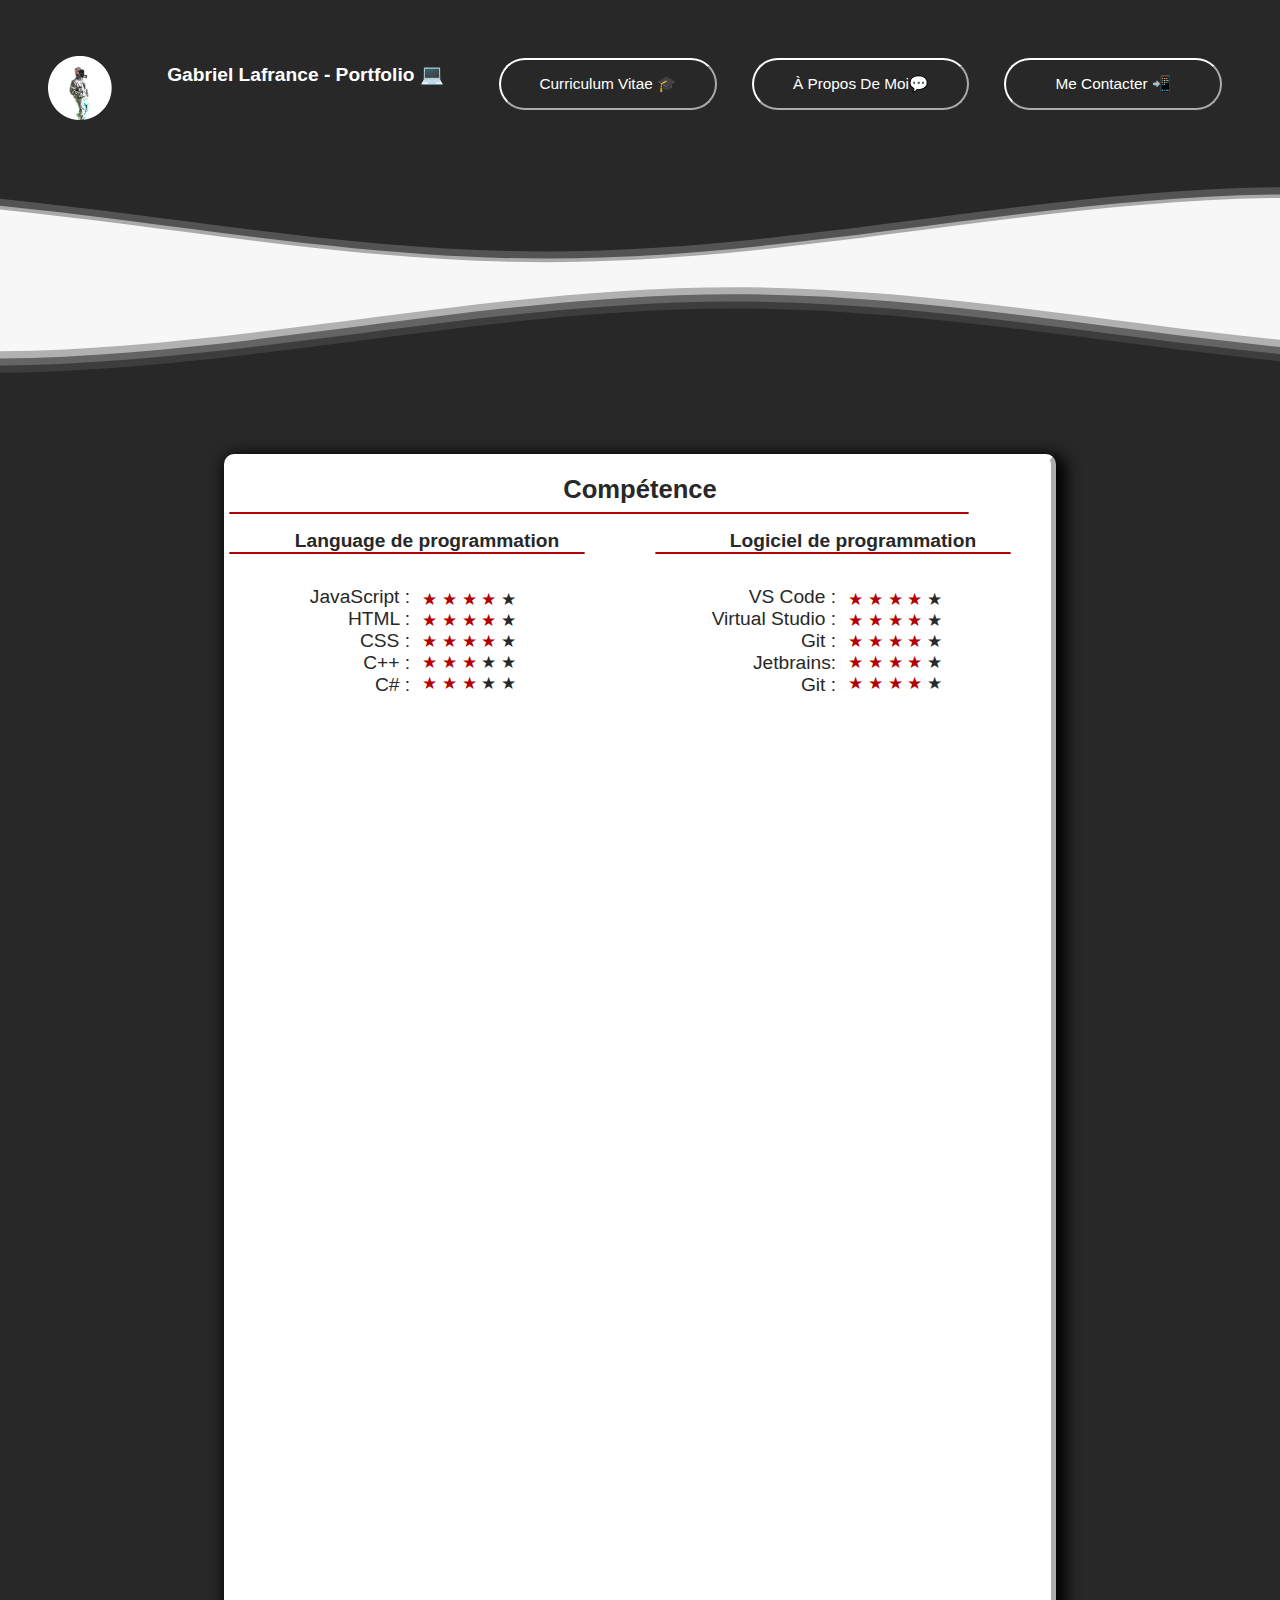
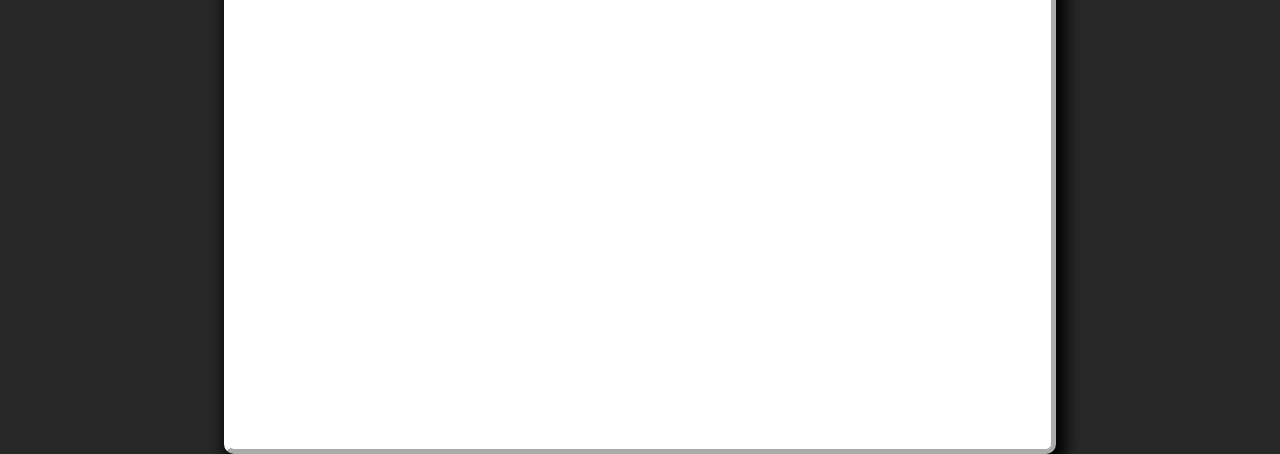
==== index.html @ fe6a8d96 "v0.2" ====
<!DOCTYPE html>
<html lang="en" >
<head>
  <meta charset="UTF-8">
  <link rel="icon" href="/styles/imgsmall.png" type="image/icon type">
  <title>Gabriel Lafrance - Portfolio</title>
  <link rel='stylesheet' href='https://cdnjs.cloudflare.com/ajax/libs/font-awesome/5.13.0/css/all.min.css'><link rel="stylesheet" href="./styles/styles.css ">

</head>
<body>
  <header>
    <nav>
      <ul class="menu">
        <li class="logo"><img class="img-moi" src="/styles/imgsmall.png"></li>
        <li class="titre"><!-- En perpétuel développement--><a>Gabriel Lafrance - Portfolio &#128187;</a></li>
        <li class="item"><a href="#">Curriculum Vitae &#127891;</a></li>
        <li class="item"><a href="#">À Propos De Moi&#128172;</a></li>
        <li class="item"><a href="#">Me Contacter &#128242;</a>
        </li>
        <li class="toggle"><a href="#"><i class="fas fa-bars"></i></a></li>
      </ul>
    </nav>
    <div class="splitter">
      <svg class="waves" viewBox="0 24 150 28" preserveAspectRatio="none" shape-rendering="auto">
        <defs><path id="gentle-wave" d="M-160 44c30 0 58-18 88-18s 58 18 88 18 58-18 88-18 58 18 88 18 v44h-352z" /></defs>
        <g class="parallax">
        <use xlink:href="#gentle-wave" x="48" y="0" fill="rgba(255,255,255,0.2)" />
        <use xlink:href="#gentle-wave" x="48" y="2" fill="rgba(255,255,255,0.5)" />
        <use xlink:href="#gentle-wave" x="48" y="3" fill="rgba(255,255,255,0.9)" />
        <use xlink:href="#gentle-wave" x="48" y="6" fill="rgba(255,255,255,0.1)" />
        </g>
      </svg>
      <svg class="waves2" viewBox="0 24 150 28" preserveAspectRatio="none" shape-rendering="auto">
        <defs><path id="gentle-wave" d="M-160 44c30 0 58-18 88-18s 58 18 88 18 58-18 88-18 58 18 88 18 v44h-352z" /></defs>
        <g class="parallax">
        <use xlink:href="#gentle-wave" x="48" y="6" fill="rgba(255,255,255,0.9)" />
        <use xlink:href="#gentle-wave" x="48" y="4" fill="rgba(255,255,255,0.5)" />
        <use xlink:href="#gentle-wave" x="48" y="2" fill="rgba(255,255,255,0.2)" />
        <use xlink:href="#gentle-wave" x="48" y="0" fill="rgba(255,255,255,0.1)" />
      </svg>
    </div>
  </header>
  <main>
    <div class="container-cv">
      <h1>Compétence</h1>
      <div class="splitter splitTitre"></div>
      <div class="grid-2x1">
        <div>
          <h2>Language de programmation</h2>
          <div class="splitter splitSousTitre"></div>
        </div>
        <div>
          <h2>Logiciel de programmation</h2>
          <div class="splitter splitSousTitre"></div>
        </div>
      </div>
        <div class="grid-2x1">
              <div class="grid-2x1">
                <div class="flex-col droite">
                  <span>JavaScript :</span>
                  <span>HTML :</span>
                  <span>CSS :</span>  
                  <span>C++ :</span>
                  <span>C# :</span>
                </div>
              <div class="flex-col gauche">
                <div>
                  <span class="etoile-full">&starf;</span>
                  <span class="etoile-full">&starf;</span>
                  <span class="etoile-full">&starf;</span>
                  <span class="etoile-full">&starf;</span>
                  <span>&starf;</span>
                </div> 
                <div>
                  <span class="etoile-full">&starf;</span>
                  <span class="etoile-full">&starf;</span>
                  <span class="etoile-full">&starf;</span>
                  <span class="etoile-full">&starf;</span>
                  <span>&starf;</span>
                </div> 
                <div>
                  <span class="etoile-full">&starf;</span>
                  <span class="etoile-full">&starf;</span>
                  <span class="etoile-full">&starf;</span>
                  <span class="etoile-full">&starf;</span>
                  <span>&starf;</span>
                </div> 
                <div>
                  <span class="etoile-full">&starf;</span>
                  <span class="etoile-full">&starf;</span>
                  <span class="etoile-full">&starf;</span>
                  <span>&starf;</span>
                  <span>&starf;</span>
                </div> 
                <div>
                  <span class="etoile-full">&starf;</span>
                  <span class="etoile-full">&starf;</span>
                  <span class="etoile-full">&starf;</span>
                  <span>&starf;</span>
                  <span>&starf;</span>
                </div> 
              </div> 
          </div>
          <div class="grid-2x1">
            <div class="flex-col droite">
              <span>VS Code :</span>
              <span>Virtual Studio :</span>
              <span>Git  :</span>
              <span> Jetbrains:</span>
              <span>Git :</span>
            </div>
          <div class="flex-col gauche">
            <div>
              <span class="etoile-full">&starf;</span>
              <span class="etoile-full">&starf;</span>
              <span class="etoile-full">&starf;</span>
              <span class="etoile-full">&starf;</span>
              <span>&starf;</span>
            </div> 
            <div>
              <span class="etoile-full">&starf;</span>
              <span class="etoile-full">&starf;</span>
              <span class="etoile-full">&starf;</span>
              <span class="etoile-full">&starf;</span>
              <span>&starf;</span>
            </div> 
            <div>
              <span class="etoile-full">&starf;</span>
              <span class="etoile-full">&starf;</span>
              <span class="etoile-full">&starf;</span>
              <span class="etoile-full">&starf;</span>
              <span>&starf;</span>
            </div> 
            <div>
              <span class="etoile-full">&starf;</span>
              <span class="etoile-full">&starf;</span>
              <span class="etoile-full">&starf;</span>
              <span class="etoile-full">&starf;</span>
              <span>&starf;</span>
            </div> 
            <div>
              <span class="etoile-full">&starf;</span>
              <span class="etoile-full">&starf;</span>
              <span class="etoile-full">&starf;</span>
              <span class="etoile-full">&starf;</span>
              <span>&starf;</span>
            </div> 
          </div>
        </div>
      </div>
    </div>
  </main>
  <script  src="./script.js"></script>

</body>
</html>
---- styles/styles.css ----
@charset "UTF-8";
* {
  box-sizing: border-box;
  padding: 0;
  margin: 0;
}

body {
  font-family: sans-serif;
  font-size: 16px;
  background-color: RGB(40, 40, 40);
  height: 100rem;
}

.flex-row {
  display: flex;
  flex-direction: row;
  flex-wrap: wrap;
  justify-content: space-around;
  align-items: center;
  align-content: center;
}

.flex-col {
  display: flex;
  flex-direction: column;
  flex-wrap: wrap;
  justify-content: space-around;
  align-items: center;
  align-content: center;
}

.grid-2x1 {
  display: grid;
  grid-template-columns: repeat(2, 1fr);
  grid-template-rows: 1fr;
  grid-column-gap: 30px;
  grid-row-gap: 0px;
  justify-content: center;
}

.grid-3x3 {
  display: grid;
  grid-template-columns: repeat(3, 1fr);
  grid-template-rows: repeat(3, 1fr);
  grid-column-gap: 12px;
  grid-row-gap: 12px;
}

nav {
  background: RGB(40, 40, 40);
  padding: 3rem;
}

a {
  display: block;
  color: white;
  text-decoration: none;
}

.menu {
  list-style-type: none;
}

.titre {
  font-weight: bold;
  margin-right: 128px auto;
  cursor: progress;
}

.logo {
  font-size: 20px;
  padding: 7.5px 10px 7.5px 0;
}

.img-moi {
  width: 64px;
  height: 64px;
}

.item {
  padding: 10px;
}

.item.button {
  padding: 9px 5px;
}

.item:not(.button) a:hover, .item a:hover::after {
  color: #ffffff;
  background-color: RGB(135, 0, 0);
}

.item:not(.button) a, .item a::after {
  width: 400px;
  border: 2px outset rgb(255, 255, 255);
  border-radius: 50px 50px 50px 50px;
  -moz-border-radius: 50px 50px 50px 50px;
  -webkit-border-radius: 50px 50px 50px 50px;
}

/* Menu Petit Écran */
.menu {
  display: flex;
  flex-wrap: wrap;
  flex-direction: column;
  justify-content: space-between;
  align-items: center;
}

.menu .li {
  width: 30rem;
}

.menu li a {
  display: block;
  padding: 15px 30px;
  transition: all 0.5s 0s ease-in-out;
}

.toggle {
  order: 1;
  font-size: 20px;
}

.item.button {
  order: 2;
}

.item {
  order: 3;
  text-align: center;
  display: none;
}

.active .item {
  display: block;
}

/* Menu Écran Standard */
@media all and (min-width: 1160px) {
  .menu {
    align-items: flex-start;
    flex-wrap: nowrap;
    background: none;
    flex-direction: row;
  }
  .item:not(.button) a, .item a::after {
    font-size: 1.2vw;
    width: 17vw;
  }
  .logo {
    order: 0;
  }
  .item {
    order: 1;
    position: relative;
    display: block;
    width: auto;
  }
  .button {
    order: 2;
  }
  .toggle {
    display: none;
  }
  .titre {
    font-size: 1.5vw;
  }
}
.splitter {
  background-color: RGB(40, 40, 40);
}

.waves {
  position: relative;
  width: 100%;
  height: 60px;
  margin-bottom: -7px;
  min-height: 100px;
  max-height: 150px;
}

.waves2 {
  transform: rotate(180deg);
  position: relative;
  top: 3px;
  height: 60px;
  min-height: 60px;
  width: 100%;
  margin-bottom: -7px;
  min-height: 100px;
  max-height: 150px;
}

/* Animation */
.parallax > use:nth-child(1) {
  animation: move-forever 25s cubic-bezier(0.55, 0.5, 0.45, 0.5) infinite;
  animation-delay: -2s;
  animation-duration: 10s;
}

.parallax > use:nth-child(2) {
  animation: move-forever 25s cubic-bezier(0.55, 0.5, 0.45, 0.5) infinite;
  animation-delay: -3s;
  animation-duration: 15s;
}

.parallax > use:nth-child(3) {
  animation: move-forever 25s cubic-bezier(0.55, 0.5, 0.45, 0.5) infinite;
  animation-delay: -4s;
  animation-duration: 20s;
}

.parallax > use:nth-child(4) {
  animation: move-forever 25s cubic-bezier(0.55, 0.5, 0.45, 0.5) infinite;
  animation-delay: -5s;
  animation-duration: 25s;
}
@keyframes move-forever {
  0% {
    transform: translate3d(-90px, 0, 0);
  }
  100% {
    transform: translate3d(85px, 0, 0);
  }
}
@media (max-width: 1160px) {
  .waves {
    height: 40px;
    min-height: 40px;
  }
  .waves2 {
    height: 40px;
    min-height: 40px;
  }
}
.container-cv {
  justify-content: center;
  display: block;
  margin: 0 auto;
  margin-top: 5rem;
  width: 65%;
  height: 100rem;
  color: RGB(40, 40, 40);
  background-color: white;
  border: 5px outset #FFFFFF;
  border-radius: 10px;
  -webkit-border-radius: 10px;
  -moz-border-radius: 10px;
  box-shadow: 5px 5px 15px 5px #000000;
}

.container-cv h1 {
  padding-top: 1rem;
  padding-bottom: 0.5rem;
  font-size: 2vw;
  text-align: center;
}

.container-cv h2 {
  font-size: 1.5vw;
}

.container-cv .grid-2x1 {
  text-align: center;
  align-items: center;
}

.container-cv .splitter {
  width: 90%;
  background-color: RGB(180, 0, 0);
  border: 0.5px solid RGB(180, 0, 0);
  border-radius: 50px 50px 50px 50px;
  -webkit-border-radius: 10px 10px 10px 10px;
  -moz-border-radius: 10px 10px 10px 10px;
}

.splitTitre {
  margin-bottom: 1rem;
}

.splitSousTitre {
  margin-bottom: 2rem;
}

.container-cv .droite span {
  text-align: right;
  width: 14vw;
  font-size: 1.5vw;
}

.container-cv .gauche {
  margin-left: -20px;
  align-content: start;
}

.container-cv .gauche div {
  text-align: left;
  font-size: 1.35vw;
}

.container-cv span img {
  width: 64px;
  height: 64px;
}

.container-cv .etoile-full {
  color: RGB(180, 0, 0);
}/*# sourceMappingURL=styles.css.map */
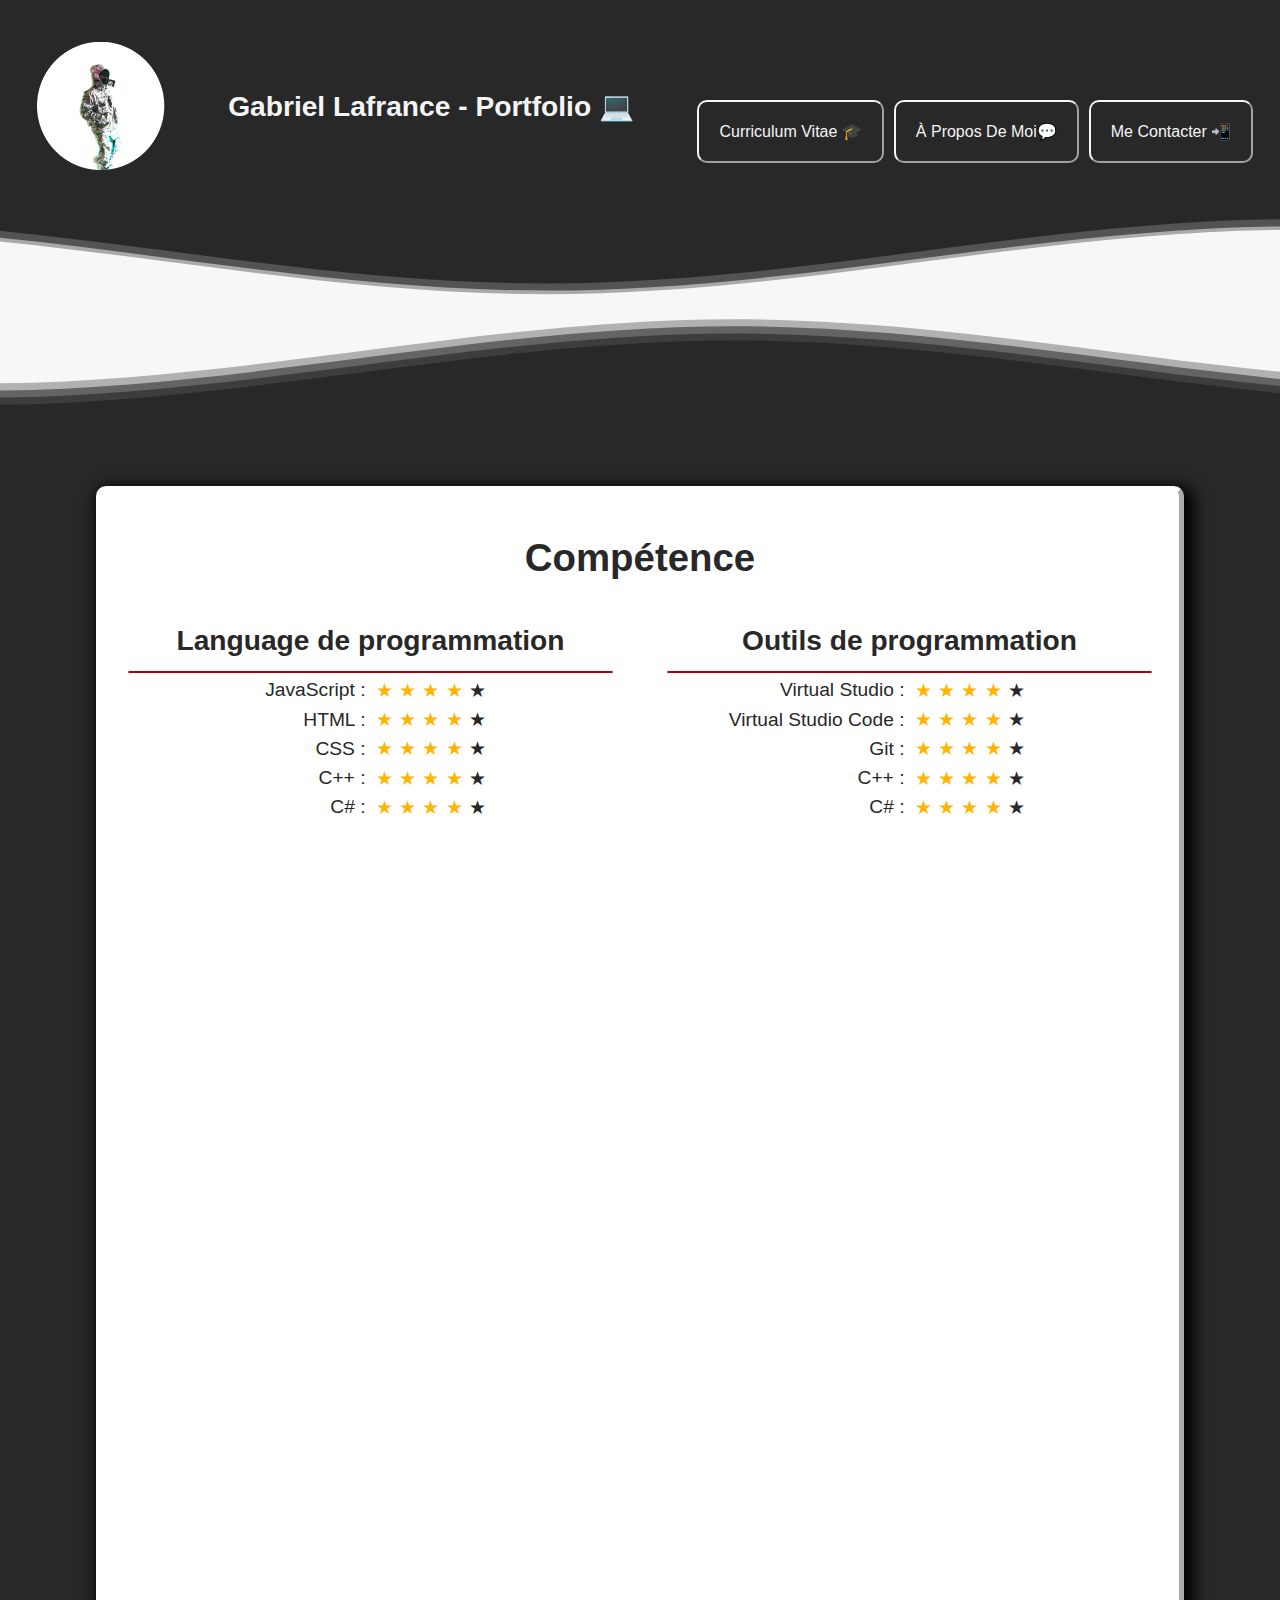
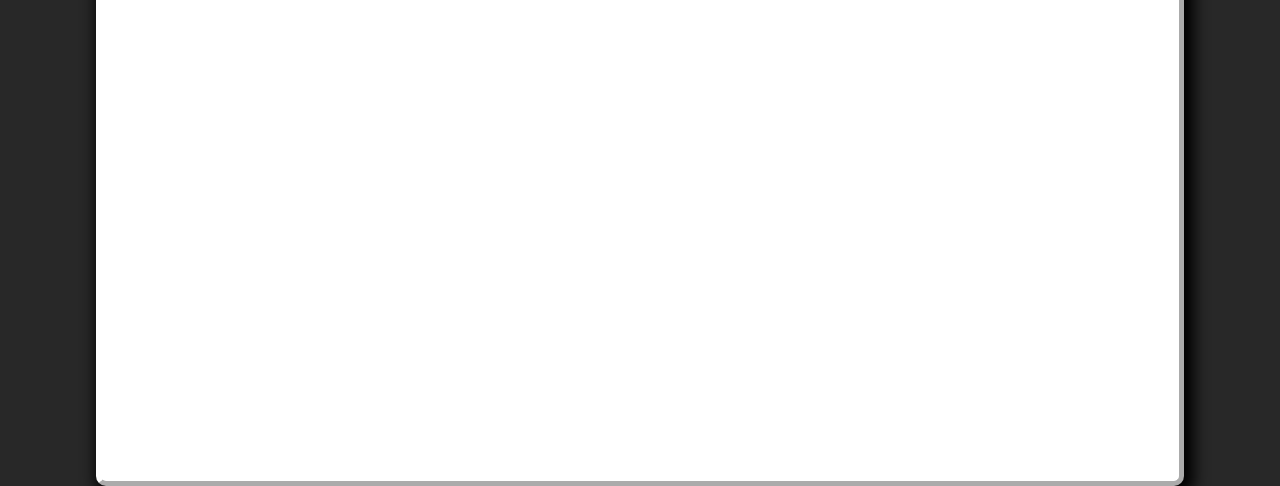
==== commit 7565b756: "v0.3" ====
--- a/index.html
+++ b/index.html
@@ -8,145 +8,160 @@
 
 </head>
 <body>
-  <header>
-    <nav>
-      <ul class="menu">
-        <li class="logo"><img class="img-moi" src="/styles/imgsmall.png"></li>
-        <li class="titre"><!-- En perpétuel développement--><a>Gabriel Lafrance - Portfolio &#128187;</a></li>
-        <li class="item"><a href="#">Curriculum Vitae &#127891;</a></li>
-        <li class="item"><a href="#">À Propos De Moi&#128172;</a></li>
-        <li class="item"><a href="#">Me Contacter &#128242;</a>
-        </li>
-        <li class="toggle"><a href="#"><i class="fas fa-bars"></i></a></li>
-      </ul>
-    </nav>
-    <div class="splitter">
-      <svg class="waves" viewBox="0 24 150 28" preserveAspectRatio="none" shape-rendering="auto">
-        <defs><path id="gentle-wave" d="M-160 44c30 0 58-18 88-18s 58 18 88 18 58-18 88-18 58 18 88 18 v44h-352z" /></defs>
-        <g class="parallax">
-        <use xlink:href="#gentle-wave" x="48" y="0" fill="rgba(255,255,255,0.2)" />
-        <use xlink:href="#gentle-wave" x="48" y="2" fill="rgba(255,255,255,0.5)" />
-        <use xlink:href="#gentle-wave" x="48" y="3" fill="rgba(255,255,255,0.9)" />
-        <use xlink:href="#gentle-wave" x="48" y="6" fill="rgba(255,255,255,0.1)" />
-        </g>
-      </svg>
-      <svg class="waves2" viewBox="0 24 150 28" preserveAspectRatio="none" shape-rendering="auto">
-        <defs><path id="gentle-wave" d="M-160 44c30 0 58-18 88-18s 58 18 88 18 58-18 88-18 58 18 88 18 v44h-352z" /></defs>
-        <g class="parallax">
-        <use xlink:href="#gentle-wave" x="48" y="6" fill="rgba(255,255,255,0.9)" />
-        <use xlink:href="#gentle-wave" x="48" y="4" fill="rgba(255,255,255,0.5)" />
-        <use xlink:href="#gentle-wave" x="48" y="2" fill="rgba(255,255,255,0.2)" />
-        <use xlink:href="#gentle-wave" x="48" y="0" fill="rgba(255,255,255,0.1)" />
-      </svg>
-    </div>
-  </header>
+    <header class="header flex-row">
+      <img class="img-moi" src="/styles/imgsmall.png" alt="">
+      <h1><!-- En perpétuel développement--><a>Gabriel Lafrance - Portfolio &#128187;</a></h1>
+      <input class="toggle" type="checkbox" id="toggle"/>
+      <label class="hamb" for="toggle"><span class="hamb-line"></span></label>
+      <nav class="nav">
+          <ul class="menu">
+              <li><a href="#">Curriculum Vitae &#127891;</a></li>
+              <li><a href="#">À Propos De Moi&#128172;</a> </li>
+              <li><a href="#">Me Contacter &#128242;</a></li>
+          </ul>
+      </nav>
+    </header>
+      <div class="splitter">
+        <svg class="waves" viewBox="0 24 150 28" preserveAspectRatio="none" shape-rendering="auto">
+          <defs><path id="gentle-wave" d="M-160 44c30 0 58-18 88-18s 58 18 88 18 58-18 88-18 58 18 88 18 v44h-352z" /></defs>
+          <g class="parallax">
+          <use xlink:href="#gentle-wave" x="48" y="0" fill="rgba(255,255,255,0.2)" />
+          <use xlink:href="#gentle-wave" x="48" y="2" fill="rgba(255,255,255,0.5)" />
+          <use xlink:href="#gentle-wave" x="48" y="3" fill="rgba(255,255,255,0.9)" />
+          <use xlink:href="#gentle-wave" x="48" y="6" fill="rgba(255,255,255,0.1)" />
+          </g>
+        </svg>
+        <svg class="waves2" viewBox="0 24 150 28" preserveAspectRatio="none" shape-rendering="auto">
+          <defs><path id="gentle-wave" d="M-160 44c30 0 58-18 88-18s 58 18 88 18 58-18 88-18 58 18 88 18 v44h-352z" /></defs>
+          <g class="parallax">
+          <use xlink:href="#gentle-wave" x="48" y="6" fill="rgba(255,255,255,0.9)" />
+          <use xlink:href="#gentle-wave" x="48" y="4" fill="rgba(255,255,255,0.5)" />
+          <use xlink:href="#gentle-wave" x="48" y="2" fill="rgba(255,255,255,0.2)" />
+          <use xlink:href="#gentle-wave" x="48" y="0" fill="rgba(255,255,255,0.1)" />
+        </svg>
+      </div>
   <main>
     <div class="container-cv">
       <h1>Compétence</h1>
-      <div class="splitter splitTitre"></div>
-      <div class="grid-2x1">
-        <div>
+      <div class="grid-2x2">
+        <div class="grid-item-center">
           <h2>Language de programmation</h2>
-          <div class="splitter splitSousTitre"></div>
         </div>
-        <div>
-          <h2>Logiciel de programmation</h2>
-          <div class="splitter splitSousTitre"></div>
+        <div class="grid-item-center">
+          <h2>Outils de programmation</h2>
         </div>
+        <div class="grid-item-center">
+          <span class="splitter"></span>
+        </div> 
+        <div class="grid-item-center">
+          <span class="splitter"></span>
+        </div> 
       </div>
         <div class="grid-2x1">
-              <div class="grid-2x1">
-                <div class="flex-col droite">
-                  <span>JavaScript :</span>
-                  <span>HTML :</span>
-                  <span>CSS :</span>  
-                  <span>C++ :</span>
-                  <span>C# :</span>
+              <div class="flex-col" >
+                <div class="grid-2x1">
+                  <span class="grid-item-right">JavaScript :</span>
+                  <div class="grid-item-left">
+                    <span class="etoile-full">&starf;</span>
+                    <span class="etoile-full">&starf;</span>
+                    <span class="etoile-full">&starf;</span>
+                    <span class="etoile-full">&starf;</span>
+                    <span>&starf;</span>
+                  </div> 
                 </div>
-              <div class="flex-col gauche">
-                <div>
-                  <span class="etoile-full">&starf;</span>
-                  <span class="etoile-full">&starf;</span>
-                  <span class="etoile-full">&starf;</span>
-                  <span class="etoile-full">&starf;</span>
-                  <span>&starf;</span>
-                </div> 
-                <div>
-                  <span class="etoile-full">&starf;</span>
-                  <span class="etoile-full">&starf;</span>
-                  <span class="etoile-full">&starf;</span>
-                  <span class="etoile-full">&starf;</span>
-                  <span>&starf;</span>
-                </div> 
-                <div>
-                  <span class="etoile-full">&starf;</span>
-                  <span class="etoile-full">&starf;</span>
-                  <span class="etoile-full">&starf;</span>
-                  <span class="etoile-full">&starf;</span>
-                  <span>&starf;</span>
-                </div> 
-                <div>
-                  <span class="etoile-full">&starf;</span>
-                  <span class="etoile-full">&starf;</span>
-                  <span class="etoile-full">&starf;</span>
-                  <span>&starf;</span>
-                  <span>&starf;</span>
-                </div> 
-                <div>
-                  <span class="etoile-full">&starf;</span>
-                  <span class="etoile-full">&starf;</span>
-                  <span class="etoile-full">&starf;</span>
-                  <span>&starf;</span>
-                  <span>&starf;</span>
-                </div> 
+                <div class="grid-2x1">
+                  <span class="grid-item-right">HTML :</span>
+                  <div class="grid-item-left">
+                    <span class="etoile-full">&starf;</span>
+                    <span class="etoile-full">&starf;</span>
+                    <span class="etoile-full">&starf;</span>
+                    <span class="etoile-full">&starf;</span>
+                    <span>&starf;</span>
+                  </div> 
+                </div>
+                <div class="grid-2x1">
+                  <span class="grid-item-right">CSS :</span>
+                  <div class="grid-item-left">
+                    <span class="etoile-full">&starf;</span>
+                    <span class="etoile-full">&starf;</span>
+                    <span class="etoile-full">&starf;</span>
+                    <span class="etoile-full">&starf;</span>
+                    <span>&starf;</span>
+                  </div> 
+                </div>
+                <div class="grid-2x1">
+                  <span class="grid-item-right">C++ :</span>
+                  <div class="grid-item-left">
+                    <span class="etoile-full">&starf;</span>
+                    <span class="etoile-full">&starf;</span>
+                    <span class="etoile-full">&starf;</span>
+                    <span class="etoile-full">&starf;</span>
+                    <span>&starf;</span>
+                  </div> 
+                </div>
+                <div class="grid-2x1">
+                  <span class="grid-item-right">C# :</span>
+                  <div class="grid-item-left">
+                    <span class="etoile-full">&starf;</span>
+                    <span class="etoile-full">&starf;</span>
+                    <span class="etoile-full">&starf;</span>
+                    <span class="etoile-full">&starf;</span>
+                    <span>&starf;</span>
+                  </div> 
+                </div>
+          </div>
+          <div class="flex-col" >
+            <div class="grid-2x1">
+              <span class="grid-item-right">Virtual Studio :</span>
+              <div class="grid-item-left">
+                <span class="etoile-full">&starf;</span>
+                <span class="etoile-full">&starf;</span>
+                <span class="etoile-full">&starf;</span>
+                <span class="etoile-full">&starf;</span>
+                <span>&starf;</span>
               </div> 
-          </div>
-          <div class="grid-2x1">
-            <div class="flex-col droite">
-              <span>VS Code :</span>
-              <span>Virtual Studio :</span>
-              <span>Git  :</span>
-              <span> Jetbrains:</span>
-              <span>Git :</span>
             </div>
-          <div class="flex-col gauche">
-            <div>
-              <span class="etoile-full">&starf;</span>
-              <span class="etoile-full">&starf;</span>
-              <span class="etoile-full">&starf;</span>
-              <span class="etoile-full">&starf;</span>
-              <span>&starf;</span>
-            </div> 
-            <div>
-              <span class="etoile-full">&starf;</span>
-              <span class="etoile-full">&starf;</span>
-              <span class="etoile-full">&starf;</span>
-              <span class="etoile-full">&starf;</span>
-              <span>&starf;</span>
-            </div> 
-            <div>
-              <span class="etoile-full">&starf;</span>
-              <span class="etoile-full">&starf;</span>
-              <span class="etoile-full">&starf;</span>
-              <span class="etoile-full">&starf;</span>
-              <span>&starf;</span>
-            </div> 
-            <div>
-              <span class="etoile-full">&starf;</span>
-              <span class="etoile-full">&starf;</span>
-              <span class="etoile-full">&starf;</span>
-              <span class="etoile-full">&starf;</span>
-              <span>&starf;</span>
-            </div> 
-            <div>
-              <span class="etoile-full">&starf;</span>
-              <span class="etoile-full">&starf;</span>
-              <span class="etoile-full">&starf;</span>
-              <span class="etoile-full">&starf;</span>
-              <span>&starf;</span>
-            </div> 
-          </div>
-        </div>
+            <div class="grid-2x1">
+              <span class="grid-item-right">Virtual Studio Code :</span>
+              <div class="grid-item-left">
+                <span class="etoile-full">&starf;</span>
+                <span class="etoile-full">&starf;</span>
+                <span class="etoile-full">&starf;</span>
+                <span class="etoile-full">&starf;</span>
+                <span>&starf;</span>
+              </div> 
+            </div>
+            <div class="grid-2x1">
+              <span class="grid-item-right">Git :</span>
+              <div class="grid-item-left">
+                <span class="etoile-full">&starf;</span>
+                <span class="etoile-full">&starf;</span>
+                <span class="etoile-full">&starf;</span>
+                <span class="etoile-full">&starf;</span>
+                <span>&starf;</span>
+              </div> 
+            </div>
+            <div class="grid-2x1">
+              <span class="grid-item-right">C++ :</span>
+              <div class="etoile grid-item-left">
+                <span class="etoile-full">&starf;</span>
+                <span class="etoile-full">&starf;</span>
+                <span class="etoile-full">&starf;</span>
+                <span class="etoile-full">&starf;</span>
+                <span>&starf;</span>
+              </div> 
+            </div>
+            <div class="grid-2x1">
+              <span class="grid-item-right">C# :</span>
+              <div class="etoile grid-item-left">
+                <span class="etoile-full">&starf;</span>
+                <span class="etoile-full">&starf;</span>
+                <span class="etoile-full">&starf;</span>
+                <span class="etoile-full">&starf;</span>
+                <span>&starf;</span>
+              </div> 
+            </div>
+      </div>
       </div>
     </div>
   </main>
--- a/styles/styles.css
+++ b/styles/styles.css
@@ -1,4 +1,3 @@
-@charset "UTF-8";
 * {
   box-sizing: border-box;
   padding: 0;
@@ -12,6 +11,14 @@
   height: 100rem;
 }
 
+a {
+  text-decoration: none;
+}
+
+ul {
+  list-style: none;
+}
+
 .flex-row {
   display: flex;
   flex-direction: row;
@@ -34,7 +41,16 @@
   display: grid;
   grid-template-columns: repeat(2, 1fr);
   grid-template-rows: 1fr;
-  grid-column-gap: 30px;
+  grid-column-gap: 0px;
+  grid-row-gap: 0px;
+  justify-content: center;
+}
+
+.grid-2x2 {
+  display: grid;
+  grid-template-columns: repeat(2, 1fr);
+  grid-template-rows: 2fr;
+  grid-column-gap: 0px;
   grid-row-gap: 0px;
   justify-content: center;
 }
@@ -47,125 +63,188 @@
   grid-row-gap: 12px;
 }
 
-nav {
-  background: RGB(40, 40, 40);
-  padding: 3rem;
-}
-
-a {
-  display: block;
-  color: white;
-  text-decoration: none;
+.grid-item-center {
+  display: flex;
+  align-items: center;
+  justify-content: center;
+}
+
+.grid-item-right {
+  display: flex;
+  align-items: center;
+  justify-content: right;
+}
+
+.grid-item-left {
+  display: flex;
+  align-items: center;
+  justify-content: left;
+}
+
+/* Header */
+.header .flex-row:nth-child(1) {
+  display: block;
+  flex-grow: 0;
+  flex-shrink: 1;
+  flex-basis: auto;
+  align-self: auto;
+  order: 0;
+}
+
+.header .flex-row:nth-child(2) {
+  display: block;
+  flex-grow: 0;
+  flex-shrink: 1;
+  flex-basis: auto;
+  align-self: auto;
+  order: 0;
+}
+
+.header .flex-row:nth-child(3) {
+  display: block;
+  flex-grow: 0;
+  flex-shrink: 1;
+  flex-basis: auto;
+  align-self: auto;
+  order: 0;
+}
+
+.header {
+  padding-top: 2rem;
+  padding-bottom: 2rem;
+  background-color: RGB(40, 40, 40);
+  position: sticky;
+  top: 0;
+  width: 100%;
+  z-index: 999;
+}
+
+.header h1 {
+  color: whitesmoke;
+}
+
+.img-moi {
+  display: inline-block;
+  width: 128px;
+  height: 128px;
+  margin: 10px;
+}
+
+/* Nav menu */
+.nav {
+  width: 100%;
+  height: 100%;
+  position: fixed;
+  overflow: hidden;
 }
 
 .menu {
-  list-style-type: none;
-}
-
-.titre {
-  font-weight: bold;
-  margin-right: 128px auto;
-  cursor: progress;
-}
-
-.logo {
-  font-size: 20px;
-  padding: 7.5px 10px 7.5px 0;
-}
-
-.img-moi {
-  width: 64px;
-  height: 64px;
-}
-
-.item {
-  padding: 10px;
-}
-
-.item.button {
-  padding: 9px 5px;
-}
-
-.item:not(.button) a:hover, .item a:hover::after {
-  color: #ffffff;
-  background-color: RGB(135, 0, 0);
-}
-
-.item:not(.button) a, .item a::after {
-  width: 400px;
-  border: 2px outset rgb(255, 255, 255);
-  border-radius: 50px 50px 50px 50px;
-  -moz-border-radius: 50px 50px 50px 50px;
-  -webkit-border-radius: 50px 50px 50px 50px;
-}
-
-/* Menu Petit Écran */
-.menu {
-  display: flex;
-  flex-wrap: wrap;
-  flex-direction: column;
-  justify-content: space-between;
-  align-items: center;
-}
-
-.menu .li {
-  width: 30rem;
-}
-
-.menu li a {
-  display: block;
-  padding: 15px 30px;
-  transition: all 0.5s 0s ease-in-out;
+  text-align: center;
+  margin-top: 50px;
+  background-color: RGB(40, 40, 40);
+}
+
+.menu a {
+  display: block;
+  padding: 20px;
+  margin-left: 10px;
+  transition: background-color 0.5s cubic-bezier(0.65, 0, 0.35, 1) 0s;
+  color: whitesmoke;
+  border: 2px outset whitesmoke;
+  border-radius: 10px;
+}
+
+.menu a:hover {
+  background-color: RGB(180, 0, 0);
+  color: whitesmoke;
+}
+
+.nav {
+  top: 11%;
+  max-height: 0;
+  transition: max-height 0.8s ease-out;
+}
+
+/* Menu Icon */
+.hamb {
+  cursor: pointer;
+  float: right;
+  padding: 40px 20px;
+}
+
+.hamb-line {
+  background: whitesmoke;
+  display: block;
+  height: 2px;
+  position: relative;
+  width: 24px;
+}
+
+.hamb-line::before, .hamb-line::after {
+  background: whitesmoke;
+  content: "";
+  display: block;
+  height: 100%;
+  position: absolute;
+  transition: all 0.2s ease-out;
+  width: 100%;
+}
+
+.hamb-line::before {
+  top: 5px;
+}
+
+.hamb-line::after {
+  top: -5px;
 }
 
 .toggle {
-  order: 1;
-  font-size: 20px;
-}
-
-.item.button {
-  order: 2;
-}
-
-.item {
-  order: 3;
-  text-align: center;
   display: none;
 }
 
-.active .item {
-  display: block;
-}
-
-/* Menu Écran Standard */
-@media all and (min-width: 1160px) {
-  .menu {
-    align-items: flex-start;
-    flex-wrap: nowrap;
-    background: none;
-    flex-direction: row;
-  }
-  .item:not(.button) a, .item a::after {
-    font-size: 1.2vw;
-    width: 17vw;
-  }
-  .logo {
-    order: 0;
-  }
-  .item {
-    order: 1;
+.toggle:checked ~ nav {
+  max-height: 100%;
+}
+
+.toggle:checked ~ .hamb .hamb-line {
+  background: transparent;
+}
+
+.toggle:checked ~ .hamb .hamb-line::before {
+  transform: rotate(-45deg);
+  top: 0;
+}
+
+.toggle:checked ~ .hamb .hamb-line::after {
+  transform: rotate(45deg);
+  top: 0;
+}
+
+/* Ultra Small Screen */
+@media (max-width: 530px) {
+  .header h1 {
+    font-size: 24px;
+  }
+}
+/* Fullscreen Header*/
+@media (min-width: 970px) {
+  .nav {
+    max-height: none;
+    top: 0;
     position: relative;
-    display: block;
-    width: auto;
-  }
-  .button {
-    order: 2;
-  }
-  .toggle {
+    float: right;
+    width: -moz-fit-content;
+    width: fit-content;
+    background-color: transparent;
+  }
+  .header h1 {
+    font-size: 2.2vw;
+  }
+  .menu li {
+    float: left;
+  }
+  .hamb {
     display: none;
-  }
-  .titre {
-    font-size: 1.5vw;
   }
 }
 .splitter {
@@ -217,6 +296,15 @@
   animation-delay: -5s;
   animation-duration: 25s;
 }
+
+@keyframes dropdown {
+  0% {
+    transform: translateY(-90, 0, 0);
+  }
+  100% {
+    transform: translateY(-90, 0, 0);
+  }
+}
 @keyframes move-forever {
   0% {
     transform: translate3d(-90px, 0, 0);
@@ -240,7 +328,7 @@
   display: block;
   margin: 0 auto;
   margin-top: 5rem;
-  width: 65%;
+  width: 85%;
   height: 100rem;
   color: RGB(40, 40, 40);
   background-color: white;
@@ -252,14 +340,15 @@
 }
 
 .container-cv h1 {
-  padding-top: 1rem;
-  padding-bottom: 0.5rem;
-  font-size: 2vw;
+  padding-top: 5vh;
+  padding-bottom: 5vh;
+  font-size: 3vw;
   text-align: center;
 }
 
 .container-cv h2 {
-  font-size: 1.5vw;
+  font-size: 2.2vw;
+  padding-bottom: 1.5vh;
 }
 
 .container-cv .grid-2x1 {
@@ -276,35 +365,16 @@
   -moz-border-radius: 10px 10px 10px 10px;
 }
 
-.splitTitre {
-  margin-bottom: 1rem;
-}
-
-.splitSousTitre {
-  margin-bottom: 2rem;
-}
-
-.container-cv .droite span {
-  text-align: right;
-  width: 14vw;
+.container-cv .grid-2x1 .flex-col .grid-2x1 {
+  padding-top: 0.7vh;
   font-size: 1.5vw;
-}
-
-.container-cv .gauche {
-  margin-left: -20px;
-  align-content: start;
-}
-
-.container-cv .gauche div {
-  text-align: left;
-  font-size: 1.35vw;
-}
-
-.container-cv span img {
-  width: 64px;
-  height: 64px;
+  grid-column-gap: 10px;
+}
+
+.container-cv .grid-2x1 .flex-col .grid-2x1 .grid-item-left span {
+  margin-right: 0.5vw;
 }
 
 .container-cv .etoile-full {
-  color: RGB(180, 0, 0);
+  color: RGB(255, 180, 0);
 }/*# sourceMappingURL=styles.css.map */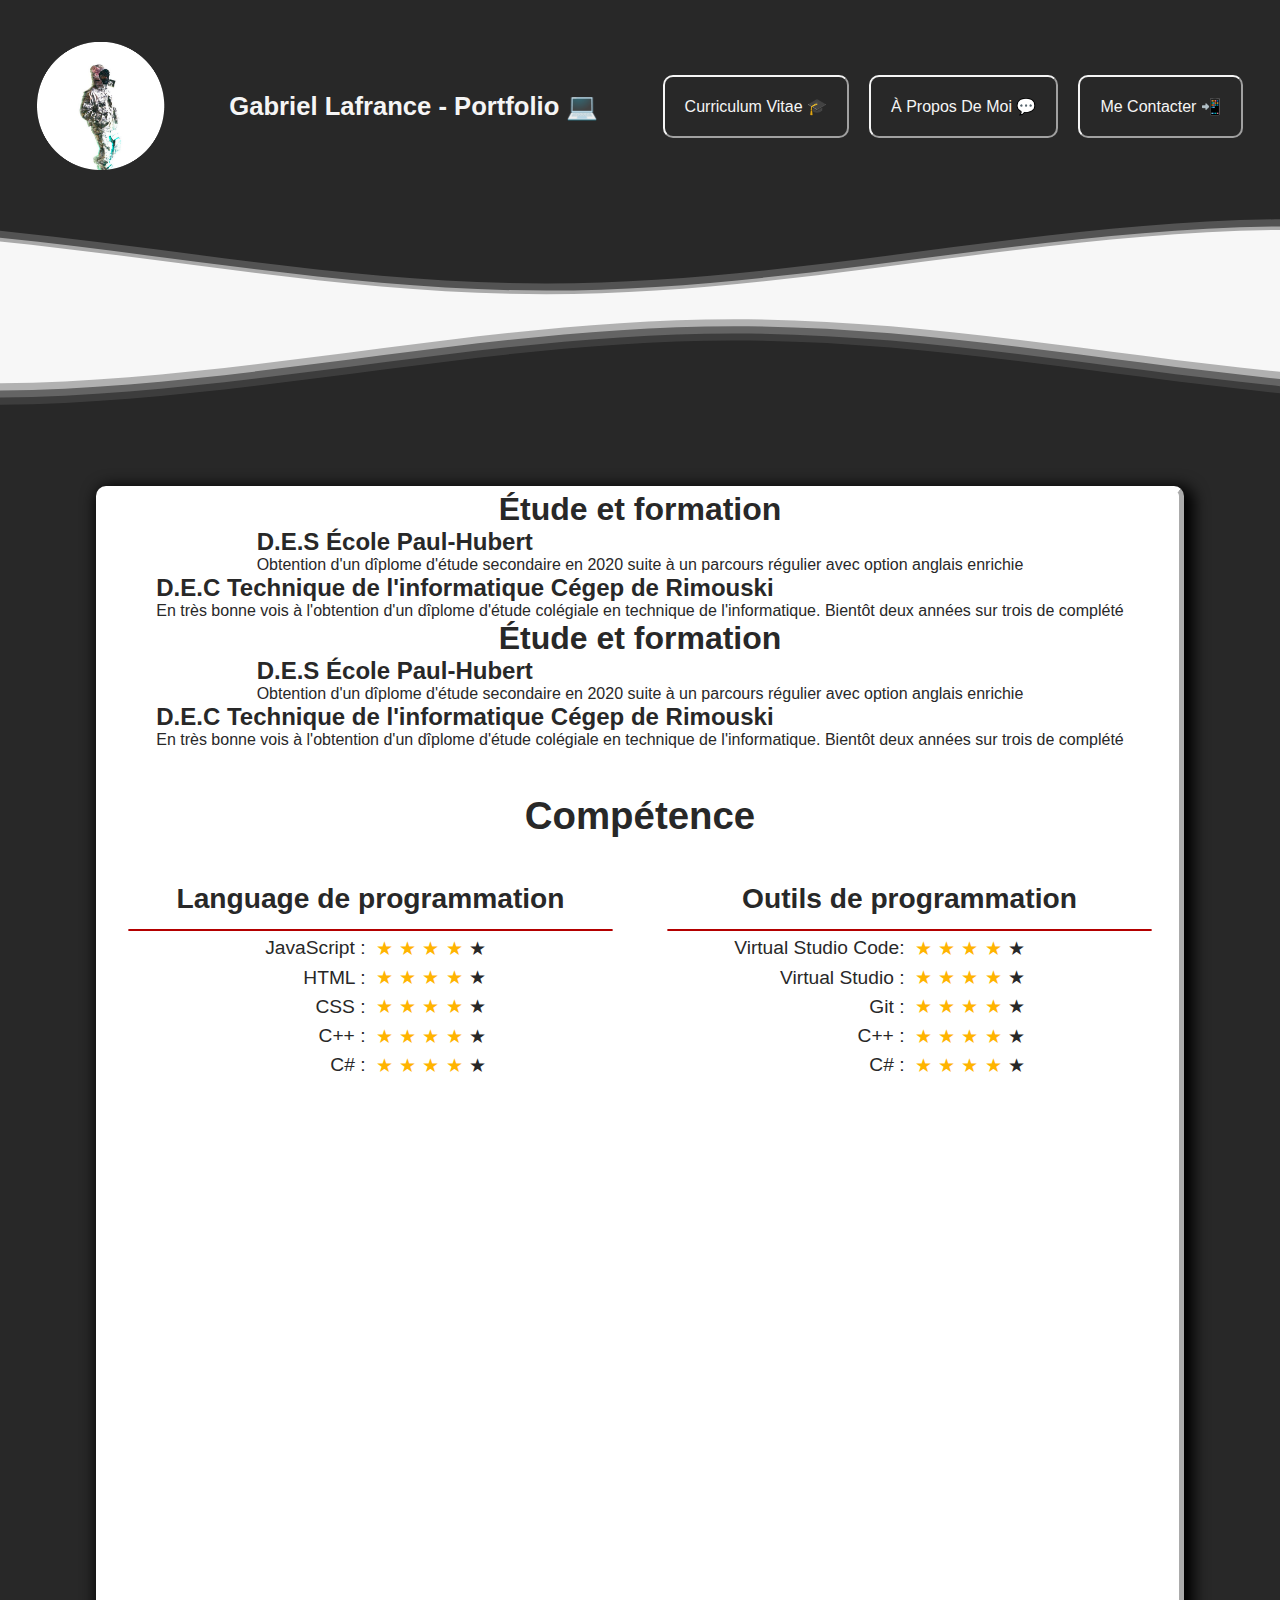
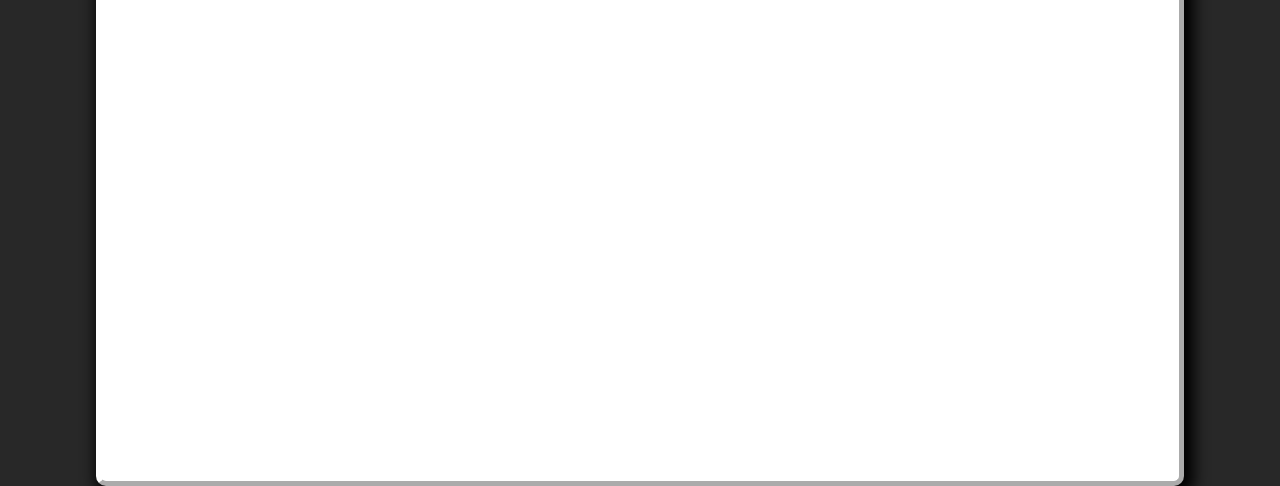
==== commit f17eaab9: "v0.4" ====
--- a/index.html
+++ b/index.html
@@ -5,7 +5,6 @@
   <link rel="icon" href="/styles/imgsmall.png" type="image/icon type">
   <title>Gabriel Lafrance - Portfolio</title>
   <link rel='stylesheet' href='https://cdnjs.cloudflare.com/ajax/libs/font-awesome/5.13.0/css/all.min.css'><link rel="stylesheet" href="./styles/styles.css ">
-
 </head>
 <body>
     <header class="header flex-row">
@@ -16,7 +15,7 @@
       <nav class="nav">
           <ul class="menu">
               <li><a href="#">Curriculum Vitae &#127891;</a></li>
-              <li><a href="#">À Propos De Moi&#128172;</a> </li>
+              <li><a href="#">À Propos De Moi &#128172;</a> </li>
               <li><a href="#">Me Contacter &#128242;</a></li>
           </ul>
       </nav>
@@ -41,127 +40,186 @@
         </svg>
       </div>
   <main>
-    <div class="container-cv">
-      <h1>Compétence</h1>
-      <div class="grid-2x2">
-        <div class="grid-item-center">
-          <h2>Language de programmation</h2>
-        </div>
-        <div class="grid-item-center">
-          <h2>Outils de programmation</h2>
-        </div>
-        <div class="grid-item-center">
-          <span class="splitter"></span>
-        </div> 
-        <div class="grid-item-center">
-          <span class="splitter"></span>
-        </div> 
-      </div>
+    <div class="main-container">
+      <div class="container-qualite">
         <div class="grid-2x1">
-              <div class="flex-col" >
-                <div class="grid-2x1">
-                  <span class="grid-item-right">JavaScript :</span>
-                  <div class="grid-item-left">
-                    <span class="etoile-full">&starf;</span>
-                    <span class="etoile-full">&starf;</span>
-                    <span class="etoile-full">&starf;</span>
-                    <span class="etoile-full">&starf;</span>
-                    <span>&starf;</span>
-                  </div> 
-                </div>
-                <div class="grid-2x1">
-                  <span class="grid-item-right">HTML :</span>
-                  <div class="grid-item-left">
-                    <span class="etoile-full">&starf;</span>
-                    <span class="etoile-full">&starf;</span>
-                    <span class="etoile-full">&starf;</span>
-                    <span class="etoile-full">&starf;</span>
-                    <span>&starf;</span>
-                  </div> 
-                </div>
-                <div class="grid-2x1">
-                  <span class="grid-item-right">CSS :</span>
-                  <div class="grid-item-left">
-                    <span class="etoile-full">&starf;</span>
-                    <span class="etoile-full">&starf;</span>
-                    <span class="etoile-full">&starf;</span>
-                    <span class="etoile-full">&starf;</span>
-                    <span>&starf;</span>
-                  </div> 
-                </div>
-                <div class="grid-2x1">
-                  <span class="grid-item-right">C++ :</span>
-                  <div class="grid-item-left">
-                    <span class="etoile-full">&starf;</span>
-                    <span class="etoile-full">&starf;</span>
-                    <span class="etoile-full">&starf;</span>
-                    <span class="etoile-full">&starf;</span>
-                    <span>&starf;</span>
-                  </div> 
-                </div>
-                <div class="grid-2x1">
-                  <span class="grid-item-right">C# :</span>
-                  <div class="grid-item-left">
-                    <span class="etoile-full">&starf;</span>
-                    <span class="etoile-full">&starf;</span>
-                    <span class="etoile-full">&starf;</span>
-                    <span class="etoile-full">&starf;</span>
-                    <span>&starf;</span>
-                  </div> 
-                </div>
+          
+        </div>
+        <div>
+
+
+
+
+
+        </div>
+      </div>
+
+
+
+
+
+
+
+
+      <div class="container-etude flex-col">
+        <h1>Étude et formation</h1>
+        <div>
+          <h2>D.E.S École Paul-Hubert</h2>
+          <p>Obtention d'un dîplome d'étude secondaire en 2020 suite
+            à un parcours régulier avec option anglais enrichie</p>
+        </div>
+        <div>
+          <h2>D.E.C Technique de l'informatique Cégep de Rimouski</h2>
+          <p>En très bonne vois à l'obtention d'un dîplome d'étude colégiale en technique de l'informatique. 
+            Bientôt deux années sur trois de complété</p>
+        </div>
+      </div>
+      <div class="container-exp flex-col">
+        <h1>Étude et formation</h1>
+        <div>
+          <h2>D.E.S École Paul-Hubert</h2>
+          <p>Obtention d'un dîplome d'étude secondaire en 2020 suite
+            à un parcours régulier avec option anglais enrichie</p>
+        </div>
+        <div>
+          <h2>D.E.C Technique de l'informatique Cégep de Rimouski</h2>
+          <p>En très bonne vois à l'obtention d'un dîplome d'étude colégiale en technique de l'informatique. 
+            Bientôt deux années sur trois de complété</p>
+        </div>
+      </div>
+
+
+
+
+
+
+
+
+
+
+
+      <div class="container-cv">
+        <h1>Compétence</h1>
+        <div class="grid-2x2">
+          <div class="grid-item-center">
+            <h2>Language de programmation</h2>
           </div>
-          <div class="flex-col" >
-            <div class="grid-2x1">
-              <span class="grid-item-right">Virtual Studio :</span>
-              <div class="grid-item-left">
-                <span class="etoile-full">&starf;</span>
-                <span class="etoile-full">&starf;</span>
-                <span class="etoile-full">&starf;</span>
-                <span class="etoile-full">&starf;</span>
-                <span>&starf;</span>
-              </div> 
+          <div class="grid-item-center">
+            <h2>Outils de programmation</h2>
+          </div>
+          <div class="grid-item-center">
+            <span class="splitter"></span>
+          </div> 
+          <div class="grid-item-center">
+            <span class="splitter"></span>
+          </div> 
+        </div>
+          <div class="grid-2x1">
+                <div class="flex-col" >
+                  <div class="grid-2x1">
+                    <span class="grid-item-right">JavaScript :</span>
+                    <div class="grid-item-left">
+                      <span class="etoile-full">&starf;</span>
+                      <span class="etoile-full">&starf;</span>
+                      <span class="etoile-full">&starf;</span>
+                      <span class="etoile-full">&starf;</span>
+                      <span>&starf;</span>
+                    </div> 
+                  </div>
+                  <div class="grid-2x1">
+                    <span class="grid-item-right">HTML :</span>
+                    <div class="grid-item-left">
+                      <span class="etoile-full">&starf;</span>
+                      <span class="etoile-full">&starf;</span>
+                      <span class="etoile-full">&starf;</span>
+                      <span class="etoile-full">&starf;</span>
+                      <span>&starf;</span>
+                    </div> 
+                  </div>
+                  <div class="grid-2x1">
+                    <span class="grid-item-right">CSS :</span>
+                    <div class="grid-item-left">
+                      <span class="etoile-full">&starf;</span>
+                      <span class="etoile-full">&starf;</span>
+                      <span class="etoile-full">&starf;</span>
+                      <span class="etoile-full">&starf;</span>
+                      <span>&starf;</span>
+                    </div> 
+                  </div>
+                  <div class="grid-2x1">
+                    <span class="grid-item-right">C++ :</span>
+                    <div class="grid-item-left">
+                      <span class="etoile-full">&starf;</span>
+                      <span class="etoile-full">&starf;</span>
+                      <span class="etoile-full">&starf;</span>
+                      <span class="etoile-full">&starf;</span>
+                      <span>&starf;</span>
+                    </div> 
+                  </div>
+                  <div class="grid-2x1">
+                    <span class="grid-item-right">C# :</span>
+                    <div class="grid-item-left">
+                      <span class="etoile-full">&starf;</span>
+                      <span class="etoile-full">&starf;</span>
+                      <span class="etoile-full">&starf;</span>
+                      <span class="etoile-full">&starf;</span>
+                      <span>&starf;</span>
+                    </div> 
+                  </div>
             </div>
-            <div class="grid-2x1">
-              <span class="grid-item-right">Virtual Studio Code :</span>
-              <div class="grid-item-left">
-                <span class="etoile-full">&starf;</span>
-                <span class="etoile-full">&starf;</span>
-                <span class="etoile-full">&starf;</span>
-                <span class="etoile-full">&starf;</span>
-                <span>&starf;</span>
-              </div> 
-            </div>
-            <div class="grid-2x1">
-              <span class="grid-item-right">Git :</span>
-              <div class="grid-item-left">
-                <span class="etoile-full">&starf;</span>
-                <span class="etoile-full">&starf;</span>
-                <span class="etoile-full">&starf;</span>
-                <span class="etoile-full">&starf;</span>
-                <span>&starf;</span>
-              </div> 
-            </div>
-            <div class="grid-2x1">
-              <span class="grid-item-right">C++ :</span>
-              <div class="etoile grid-item-left">
-                <span class="etoile-full">&starf;</span>
-                <span class="etoile-full">&starf;</span>
-                <span class="etoile-full">&starf;</span>
-                <span class="etoile-full">&starf;</span>
-                <span>&starf;</span>
-              </div> 
-            </div>
-            <div class="grid-2x1">
-              <span class="grid-item-right">C# :</span>
-              <div class="etoile grid-item-left">
-                <span class="etoile-full">&starf;</span>
-                <span class="etoile-full">&starf;</span>
-                <span class="etoile-full">&starf;</span>
-                <span class="etoile-full">&starf;</span>
-                <span>&starf;</span>
-              </div> 
-            </div>
-      </div>
+            <div class="flex-col" >
+              <div class="grid-2x1">
+                <span class="grid-item-right">Virtual Studio Code:</span>
+                <div class="grid-item-left">
+                  <span class="etoile-full">&starf;</span>
+                  <span class="etoile-full">&starf;</span>
+                  <span class="etoile-full">&starf;</span>
+                  <span class="etoile-full">&starf;</span>
+                  <span>&starf;</span>
+                </div> 
+              </div>
+              <div class="grid-2x1">
+                <span class="grid-item-right">Virtual Studio :</span>
+                <div class="grid-item-left">
+                  <span class="etoile-full">&starf;</span>
+                  <span class="etoile-full">&starf;</span>
+                  <span class="etoile-full">&starf;</span>
+                  <span class="etoile-full">&starf;</span>
+                  <span>&starf;</span>
+                </div> 
+              </div>
+              <div class="grid-2x1">
+                <span class="grid-item-right">Git :</span>
+                <div class="grid-item-left">
+                  <span class="etoile-full">&starf;</span>
+                  <span class="etoile-full">&starf;</span>
+                  <span class="etoile-full">&starf;</span>
+                  <span class="etoile-full">&starf;</span>
+                  <span>&starf;</span>
+                </div> 
+              </div>
+              <div class="grid-2x1">
+                <span class="grid-item-right">C++ :</span>
+                <div class="etoile grid-item-left">
+                  <span class="etoile-full">&starf;</span>
+                  <span class="etoile-full">&starf;</span>
+                  <span class="etoile-full">&starf;</span>
+                  <span class="etoile-full">&starf;</span>
+                  <span>&starf;</span>
+                </div> 
+              </div>
+              <div class="grid-2x1">
+                <span class="grid-item-right">C# :</span>
+                <div class="etoile grid-item-left">
+                  <span class="etoile-full">&starf;</span>
+                  <span class="etoile-full">&starf;</span>
+                  <span class="etoile-full">&starf;</span>
+                  <span class="etoile-full">&starf;</span>
+                  <span>&starf;</span>
+                </div> 
+              </div>
+        </div>
+        </div>
       </div>
     </div>
   </main>
--- a/styles/styles.css
+++ b/styles/styles.css
@@ -107,6 +107,7 @@
   flex-basis: auto;
   align-self: auto;
   order: 0;
+  margin-right: 20px;
 }
 
 .header {
@@ -125,13 +126,14 @@
 
 .img-moi {
   display: inline-block;
-  width: 128px;
-  height: 128px;
+  width: 64px;
+  height: 64px;
   margin: 10px;
 }
 
 /* Nav menu */
 .nav {
+  vertical-align: center;
   width: 100%;
   height: 100%;
   position: fixed;
@@ -148,6 +150,7 @@
   display: block;
   padding: 20px;
   margin-left: 10px;
+  margin-right: 10px;
   transition: background-color 0.5s cubic-bezier(0.65, 0, 0.35, 1) 0s;
   color: whitesmoke;
   border: 2px outset whitesmoke;
@@ -227,7 +230,7 @@
   }
 }
 /* Fullscreen Header*/
-@media (min-width: 970px) {
+@media (min-width: 1072px) {
   .nav {
     max-height: none;
     top: 0;
@@ -237,8 +240,15 @@
     width: fit-content;
     background-color: transparent;
   }
+  .img-moi {
+    width: 128px;
+    height: 128px;
+  }
+  .menu {
+    margin-top: 0px;
+  }
   .header h1 {
-    font-size: 2.2vw;
+    font-size: 2vw;
   }
   .menu li {
     float: left;
@@ -323,7 +333,7 @@
     min-height: 40px;
   }
 }
-.container-cv {
+.main-container {
   justify-content: center;
   display: block;
   margin: 0 auto;
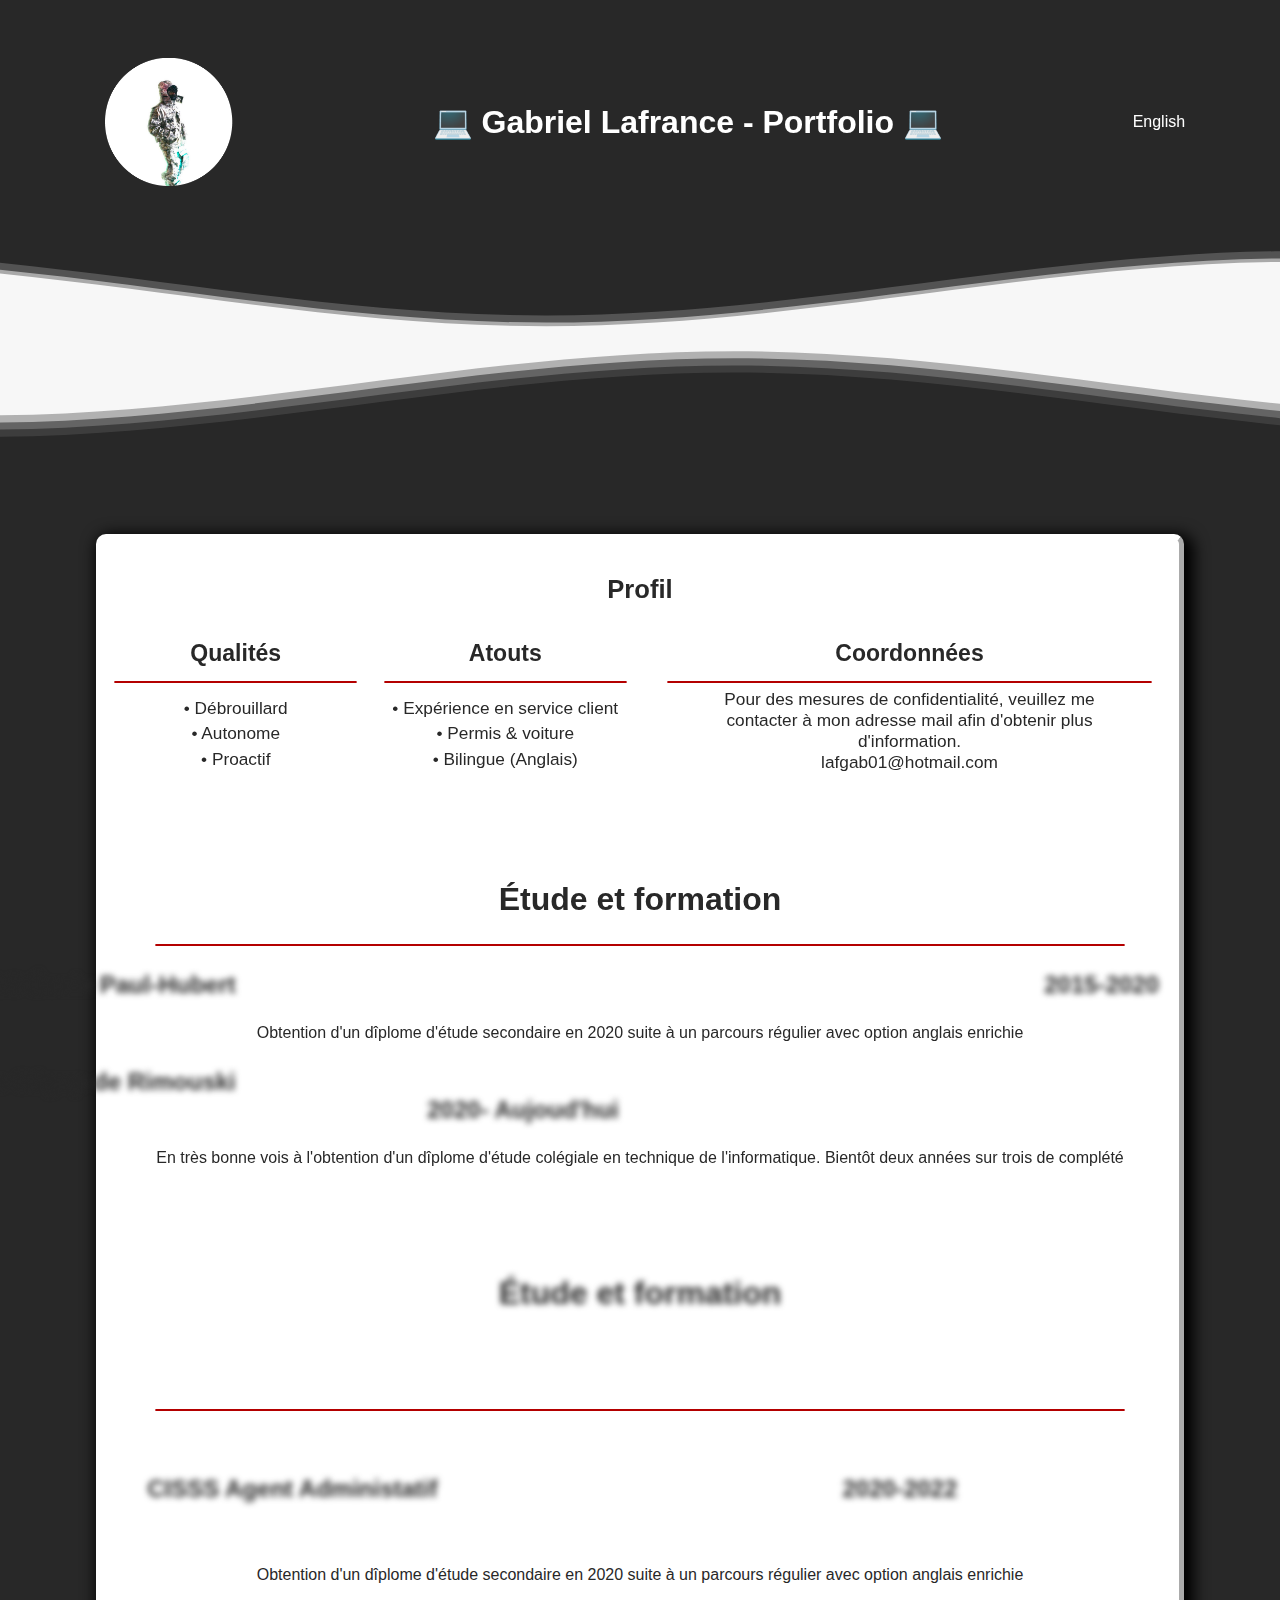
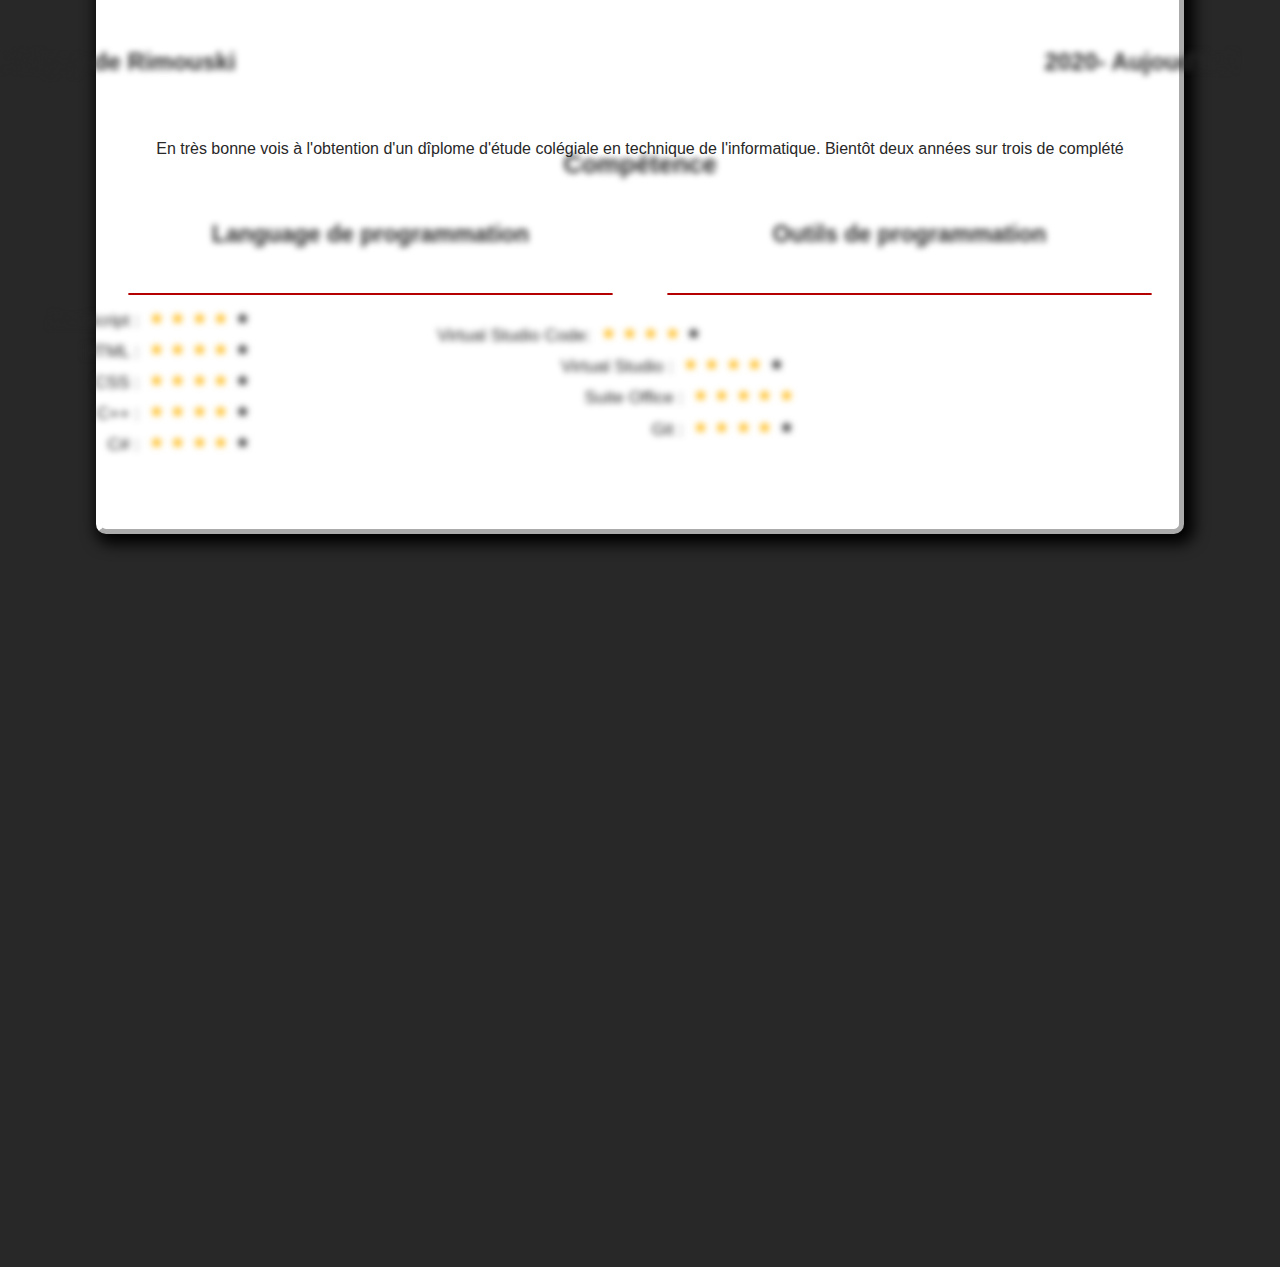
==== commit ecfb7051: "v0.7" ====
--- a/index.html
+++ b/index.html
@@ -1,229 +1,281 @@
 <!DOCTYPE html>
 <html lang="en" >
-<head>
-  <meta charset="UTF-8">
-  <link rel="icon" href="/styles/imgsmall.png" type="image/icon type">
-  <title>Gabriel Lafrance - Portfolio</title>
-  <link rel='stylesheet' href='https://cdnjs.cloudflare.com/ajax/libs/font-awesome/5.13.0/css/all.min.css'><link rel="stylesheet" href="./styles/styles.css ">
-</head>
-<body>
-    <header class="header flex-row">
-      <img class="img-moi" src="/styles/imgsmall.png" alt="">
-      <h1><!-- En perpétuel développement--><a>Gabriel Lafrance - Portfolio &#128187;</a></h1>
-      <input class="toggle" type="checkbox" id="toggle"/>
-      <label class="hamb" for="toggle"><span class="hamb-line"></span></label>
-      <nav class="nav">
-          <ul class="menu">
-              <li><a href="#">Curriculum Vitae &#127891;</a></li>
-              <li><a href="#">À Propos De Moi &#128172;</a> </li>
-              <li><a href="#">Me Contacter &#128242;</a></li>
-          </ul>
-      </nav>
-    </header>
-      <div class="splitter">
-        <svg class="waves" viewBox="0 24 150 28" preserveAspectRatio="none" shape-rendering="auto">
-          <defs><path id="gentle-wave" d="M-160 44c30 0 58-18 88-18s 58 18 88 18 58-18 88-18 58 18 88 18 v44h-352z" /></defs>
-          <g class="parallax">
-          <use xlink:href="#gentle-wave" x="48" y="0" fill="rgba(255,255,255,0.2)" />
-          <use xlink:href="#gentle-wave" x="48" y="2" fill="rgba(255,255,255,0.5)" />
-          <use xlink:href="#gentle-wave" x="48" y="3" fill="rgba(255,255,255,0.9)" />
-          <use xlink:href="#gentle-wave" x="48" y="6" fill="rgba(255,255,255,0.1)" />
-          </g>
-        </svg>
-        <svg class="waves2" viewBox="0 24 150 28" preserveAspectRatio="none" shape-rendering="auto">
-          <defs><path id="gentle-wave" d="M-160 44c30 0 58-18 88-18s 58 18 88 18 58-18 88-18 58 18 88 18 v44h-352z" /></defs>
-          <g class="parallax">
-          <use xlink:href="#gentle-wave" x="48" y="6" fill="rgba(255,255,255,0.9)" />
-          <use xlink:href="#gentle-wave" x="48" y="4" fill="rgba(255,255,255,0.5)" />
-          <use xlink:href="#gentle-wave" x="48" y="2" fill="rgba(255,255,255,0.2)" />
-          <use xlink:href="#gentle-wave" x="48" y="0" fill="rgba(255,255,255,0.1)" />
-        </svg>
-      </div>
-  <main>
-    <div class="main-container">
-      <div class="container-qualite">
-        <div class="grid-2x1">
-          
+  <head>
+    <meta charset="UTF-8">
+    <link rel="icon" href="./img/imgsmall.png" type="image/icon type">
+    <title>Gabriel Lafrance - Portfolio</title>
+    <link rel="stylesheet" href="./styles/styles.css">
+    <link rel="stylesheet" href="./styles/classes.css">
+    <link rel="stylesheet" href="./styles/jsstyles.css">
+    <link rel="stylesheet" href="./styles/mediaquery.css">
+    <script defer src="./script.js"></script>
+  </head>
+  <body>
+        <header class="flex-row hiddenSlow">
+          <img class="img-moi spin" src="./img/imgsmall.png" alt="">
+          <h1><!-- En perpétuel développement | Still W.I.P--><a>&#128187; Gabriel Lafrance - Portfolio &#128187; </a></h1>
+          <a href="./english.html">English</a>
+        </header>
+        <div class="splitter hiddenFast">
+          <svg class="waves" viewBox="0 24 150 28" preserveAspectRatio="none" shape-rendering="auto">
+            <defs><path id="gentle-wave" d="M-160 44c30 0 58-18 88-18s 58 18 88 18 58-18 88-18 58 18 88 18 v44h-352z" /></defs>
+            <g class="parallax">
+            <use xlink:href="#gentle-wave" x="48" y="0" fill="rgba(255,255,255,0.2)" />
+            <use xlink:href="#gentle-wave" x="48" y="2" fill="rgba(255,255,255,0.5)" />
+            <use xlink:href="#gentle-wave" x="48" y="3" fill="rgba(255,255,255,0.9)" />
+            <use xlink:href="#gentle-wave" x="48" y="6" fill="rgba(255,255,255,0.1)" />
+            </g>
+          </svg>
+          <svg class="waves2" viewBox="0 24 150 28" preserveAspectRatio="none" shape-rendering="auto">
+            <defs><path id="gentle-wave" d="M-160 44c30 0 58-18 88-18s 58 18 88 18 58-18 88-18 58 18 88 18 v44h-352z" /></defs>
+            <g class="parallax">
+            <use xlink:href="#gentle-wave" x="48" y="6" fill="rgba(255,255,255,0.9)" />
+            <use xlink:href="#gentle-wave" x="48" y="4" fill="rgba(255,255,255,0.5)" />
+            <use xlink:href="#gentle-wave" x="48" y="2" fill="rgba(255,255,255,0.2)" />
+            <use xlink:href="#gentle-wave" x="48" y="0" fill="rgba(255,255,255,0.1)" />
+          </svg>
         </div>
-        <div>
+        <main class="grid-1x3">
+          <div class="container-info hidden">
+              <h1 class="hiddenDrop">Profil</h1>
+              <div class="grid-2x2">
+                <div class="grid-2x2">
+                  <div class="grid-item-center">
+                    <h2 class="hiddenDrop">Qualités</h2>
+                  </div>
+                  <div class="grid-item-center">
+                    <h2 class="hiddenDrop">Atouts</h2>
+                  </div>
+                  <div class="grid-item-center">
+                    <span class="splitter"></span>
+                  </div> 
+                  <div class="grid-item-center">
+                    <span class="splitter"></span>
+                  </div> 
+                </div>
+                <div>
+                  <div class="grid-item-center">
+                    <h2 class="hiddenDrop">Coordonnées</h2>
+                  </div>
+                  <div class="grid-item-center">
+                    <span class="splitter"></span>
+                  </div>
+                </div>
+              </div>
+              <div class="grid-2x1">
+                <div class="grid-2x1">
+                  <div class="flex-col hiddenLeft">
+                    <span>&bull; Débrouillard</span>
+                    <span>&bull; Autonome</span>
+                    <span>&bull; Proactif</span>
+                  </div>
+                  <div class="flex-col hiddenLeft">
+                    <span>&bull; Expérience en service client</span>
+                    <span>&bull; Permis & voiture</span>
+                    <span>&bull; Bilingue (Anglais)</span>
+                  </div>
+                </div>
+                <div class="flex-col hiddenLeft">
+                  <p>Pour des mesures de confidentialité, veuillez me contacter à mon adresse mail  afin d'obtenir plus d'information.</p>
+                  <span>lafgab01@hotmail.com</span>
+                </div>
+              </div>
+            </div>
+          <div class="container-etude flex-col hidden">
+            <h1 class="hiddenDrop">Étude et formation</h1>
+            <span class="splitter"></span>
+            <div class="flex-row">
+              <h2 class="hiddenLeft">D.E.S École Paul-Hubert</h2>
+              <h2 class="hiddenRight">2015-2020</h2>
+            </div>
+              <p>Obtention d'un dîplome d'étude secondaire en 2020 suite
+                à un parcours régulier avec option anglais enrichie</p>
+              <div class="flex-row">
+                <h2 class="hiddenLeft">D.E.C Technique de l'informatique Cégep de Rimouski</h2>
+                <h2 class="hiddenRight">2020- Aujoud'hui</h2>
+              </div>
+              <p>En très bonne vois à l'obtention d'un dîplome d'étude colégiale en technique de l'informatique. 
+                Bientôt deux années sur trois de complété</p>
+            </div>
+          </div>
+          <div class="container-exp flex-col">
+            <h1 class="hiddenDrop">Étude et formation</h1>
+            <span class="splitter"></span>
+            <div class="flex-row">
+              <h2 class="hiddenLeft">CISSS Agent Administatif</h2>
+              <h2 class="hiddenRight">2020-2022</h2>
+            </div>
+              <p>Obtention d'un dîplome d'étude secondaire en 2020 suite
+                à un parcours régulier avec option anglais enrichie</p>
+              <div class="flex-row">
+                <h2 class="hiddenLeft">D.E.C Technique de l'informatique Cégep de Rimouski</h2>
+                <h2 class="hiddenRight">2020- Aujoud'hui</h2>
+              </div>
+              <p>En très bonne vois à l'obtention d'un dîplome d'étude colégiale en technique de l'informatique. 
+                Bientôt deux années sur trois de complété</p>
+            </div>
+          </div>
+          <div class="container-cv">
+            <h1 class="hiddenDrop">Compétence</h1>
+            <div class="grid-2x2">
+              <div class="grid-item-center">
+                <h2 class="hiddenDrop">Language de programmation</h2>
+              </div>
+              <div class="grid-item-center">
+                <h2 class="hiddenDrop">Outils de programmation</h2>
+              </div>
+              <div class="grid-item-center">
+                <span class="splitter"></span>
+              </div> 
+              <div class="grid-item-center">
+                <span class="splitter"></span>
+              </div> 
+            </div>
+              <div class="grid-2x1">
+                <div class="flex-col" >
+                  <div class="grid-2x1 hiddenLeft">
+                    <span class="grid-item-right">JavaScript :</span>
+                    <div class="etoile grid-item-left">
+                      <span class="etoile-full">&starf;</span>
+                      <span class="etoile-full">&starf;</span>
+                      <span class="etoile-full">&starf;</span>
+                      <span class="etoile-full">&starf;</span>
+                      <span>&starf;</span>
+                    </div> 
+                  </div>
+                  <div class="grid-2x1 hiddenLeft">
+                    <span class="grid-item-right ">HTML :</span>
+                    <div class="etoile grid-item-left">
+                      <span class="etoile-full">&starf;</span>
+                      <span class="etoile-full">&starf;</span>
+                      <span class="etoile-full">&starf;</span>
+                      <span class="etoile-full">&starf;</span>
+                      <span>&starf;</span>
+                    </div> 
+                  </div>
+                  <div class="grid-2x1 hiddenLeft">
+                    <span class="grid-item-right">CSS :</span>
+                    <div class="etoile grid-item-left">
+                      <span class="etoile-full">&starf;</span>
+                      <span class="etoile-full">&starf;</span>
+                      <span class="etoile-full">&starf;</span>
+                      <span class="etoile-full">&starf;</span>
+                      <span>&starf;</span>
+                    </div> 
+                  </div>
+                  <div class="grid-2x1 hiddenLeft">
+                    <span class="grid-item-right">C++ :</span>
+                    <div class="etoile grid-item-left">
+                      <span class="etoile-full">&starf;</span>
+                      <span class="etoile-full">&starf;</span>
+                      <span class="etoile-full">&starf;</span>
+                      <span class="etoile-full">&starf;</span>
+                      <span>&starf;</span>
+                    </div> 
+                  </div>
+                  <div class="grid-2x1 hiddenLeft">
+                    <span class="grid-item-right">C# :</span>
+                    <div class="etoile grid-item-left">
+                      <span class="etoile-full">&starf;</span>
+                      <span class="etoile-full">&starf;</span>
+                      <span class="etoile-full">&starf;</span>
+                      <span class="etoile-full">&starf;</span>
+                      <span>&starf;</span>
+                    </div> 
+                  </div>
+              </div>
+              <div class="flex-col" >
+                <div class="grid-2x1 hiddenLeft">
+                  <span class="grid-item-right ">Virtual Studio Code:</span>
+                  <div class="etoile grid-item-left">
+                    <span class="etoile-full">&starf;</span>
+                    <span class="etoile-full">&starf;</span>
+                    <span class="etoile-full">&starf;</span>
+                    <span class="etoile-full">&starf;</span>
+                    <span>&starf;</span>
+                  </div> 
+                </div>
+                <div class="grid-2x1 hiddenLeft">
+                  <span class="grid-item-right">Virtual Studio :</span>
+                  <div class="etoile grid-item-left">
+                    <span class="etoile-full">&starf;</span>
+                    <span class="etoile-full">&starf;</span>
+                    <span class="etoile-full">&starf;</span>
+                    <span class="etoile-full">&starf;</span>
+                    <span>&starf;</span>
+                  </div> 
+                </div>
+                <div class="grid-2x1 hiddenLeft">
+                  <span class="grid-item-right">Suite Office :</span>
+                  <div class="etoile grid-item-left">
+                    <span class="etoile-full">&starf;</span>
+                    <span class="etoile-full">&starf;</span>
+                    <span class="etoile-full">&starf;</span>
+                    <span class="etoile-full">&starf;</span>
+                    <span class="etoile-full">&starf;</span>
+                  </div> 
+                </div>
+                <div class="grid-2x1 hiddenLeft">
+                  <span class="grid-item-right">Git :</span>
+                  <div class="etoile grid-item-left ">
+                    <span class="etoile-full">&starf;</span>
+                    <span class="etoile-full">&starf;</span>
+                    <span class="etoile-full">&starf;</span>
+                    <span class="etoile-full">&starf;</span>
+                    <span>&starf;</span>
+                  </div> 
+                </div>
+              </div>
+            </div>
+          </div>
+        </main>
+        <div class="splitter hiddenFast">
+          <svg class="waves" viewBox="0 24 150 28" preserveAspectRatio="none" shape-rendering="auto">
+            <defs><path id="gentle-wave" d="M-160 44c30 0 58-18 88-18s 58 18 88 18 58-18 88-18 58 18 88 18 v44h-352z" /></defs>
+            <g class="parallax">
+            <use xlink:href="#gentle-wave" x="48" y="0" fill="rgba(255,255,255,0.2)" />
+            <use xlink:href="#gentle-wave" x="48" y="2" fill="rgba(255,255,255,0.5)" />
+            <use xlink:href="#gentle-wave" x="48" y="3" fill="rgba(255,255,255,0.9)" />
+            <use xlink:href="#gentle-wave" x="48" y="6" fill="rgba(255,255,255,0.1)" />
+            </g>
+          </svg>
+          <svg class="waves2" viewBox="0 24 150 28" preserveAspectRatio="none" shape-rendering="auto">
+            <defs><path id="gentle-wave" d="M-160 44c30 0 58-18 88-18s 58 18 88 18 58-18 88-18 58 18 88 18 v44h-352z" /></defs>
+            <g class="parallax">
+            <use xlink:href="#gentle-wave" x="48" y="6" fill="rgba(255,255,255,0.9)" />
+            <use xlink:href="#gentle-wave" x="48" y="4" fill="rgba(255,255,255,0.5)" />
+            <use xlink:href="#gentle-wave" x="48" y="2" fill="rgba(255,255,255,0.2)" />
+            <use xlink:href="#gentle-wave" x="48" y="0" fill="rgba(255,255,255,0.1)" />
+          </svg>
+        </div>
+        <footer class="hiddenSlow">
+          <div class="flex-col">
+            <span>"Be Water, My Friend. Empty your mind. Be formless, shapeless, like water.</span>
+            <span>You put water into a cup, it becomes the cup. You put water into a bottle, it becomes the bottle.</span>
+            <span>You put it into a teapot, it becomes the teapot.</span>
+            <span>Now water can flow or it can crash. Be water, my friend."</span>
+            <span> - Bruce lee</span>
 
-
-
-
-
+          <div class="links flex-row hiddenDrop">
+            <button>
+              <svg role="img" height="5vw" viewBox="0 0 24 24" xmlns="http://www.w3.org/2000/svg" fill="RGB(135,0,0)">
+                <title>Discord</title>
+                <path d="M20.317 4.3698a19.7913 19.7913 0 00-4.8851-1.5152.0741.0741 0 00-.0785.0371c-.211.3753-.4447.8648-.6083 1.2495-1.8447-.2762-3.68-.2762-5.4868 0-.1636-.3933-.4058-.8742-.6177-1.2495a.077.077 0 00-.0785-.037 19.7363 19.7363 0 00-4.8852 1.515.0699.0699 0 00-.0321.0277C.5334 9.0458-.319 13.5799.0992 18.0578a.0824.0824 0 00.0312.0561c2.0528 1.5076 4.0413 2.4228 5.9929 3.0294a.0777.0777 0 00.0842-.0276c.4616-.6304.8731-1.2952 1.226-1.9942a.076.076 0 00-.0416-.1057c-.6528-.2476-1.2743-.5495-1.8722-.8923a.077.077 0 01-.0076-.1277c.1258-.0943.2517-.1923.3718-.2914a.0743.0743 0 01.0776-.0105c3.9278 1.7933 8.18 1.7933 12.0614 0a.0739.0739 0 01.0785.0095c.1202.099.246.1981.3728.2924a.077.077 0 01-.0066.1276 12.2986 12.2986 0 01-1.873.8914.0766.0766 0 00-.0407.1067c.3604.698.7719 1.3628 1.225 1.9932a.076.076 0 00.0842.0286c1.961-.6067 3.9495-1.5219 6.0023-3.0294a.077.077 0 00.0313-.0552c.5004-5.177-.8382-9.6739-3.5485-13.6604a.061.061 0 00-.0312-.0286zM8.02 15.3312c-1.1825 0-2.1569-1.0857-2.1569-2.419 0-1.3332.9555-2.4189 2.157-2.4189 1.2108 0 2.1757 1.0952 2.1568 2.419 0 1.3332-.9555 2.4189-2.1569 2.4189zm7.9748 0c-1.1825 0-2.1569-1.0857-2.1569-2.419 0-1.3332.9554-2.4189 2.1569-2.4189 1.2108 0 2.1757 1.0952 2.1568 2.419 0 1.3332-.946 2.4189-2.1568 2.4189Z";"/>
+              </svg>
+            </button>
+            <button >
+              <svg role="img" height="5vw" viewBox="0 0 24 24" xmlns="http://www.w3.org/2000/svg" fill="RGB(135,0,0)">
+                <title>GitHub</title>
+                <path d="M12 .297c-6.63 0-12 5.373-12 12 0 5.303 3.438 9.8 8.205 11.385.6.113.82-.258.82-.577 0-.285-.01-1.04-.015-2.04-3.338.724-4.042-1.61-4.042-1.61C4.422 18.07 3.633 17.7 3.633 17.7c-1.087-.744.084-.729.084-.729 1.205.084 1.838 1.236 1.838 1.236 1.07 1.835 2.809 1.305 3.495.998.108-.776.417-1.305.76-1.605-2.665-.3-5.466-1.332-5.466-5.93 0-1.31.465-2.38 1.235-3.22-.135-.303-.54-1.523.105-3.176 0 0 1.005-.322 3.3 1.23.96-.267 1.98-.399 3-.405 1.02.006 2.04.138 3 .405 2.28-1.552 3.285-1.23 3.285-1.23.645 1.653.24 2.873.12 3.176.765.84 1.23 1.91 1.23 3.22 0 4.61-2.805 5.625-5.475 5.92.42.36.81 1.096.81 2.22 0 1.606-.015 2.896-.015 3.286 0 .315.21.69.825.57C20.565 22.092 24 17.592 24 12.297c0-6.627-5.373-12-12-12"/></svg>
+            </button>
+            <button >
+              <svg role="img" height="5vw" viewBox="0 0 24 24" xmlns="http://www.w3.org/2000/svg" fill="RGB(135,0,0)">
+                <title>LinkedIn</title>
+                <path d="M20.447 20.452h-3.554v-5.569c0-1.328-.027-3.037-1.852-3.037-1.853 0-2.136 1.445-2.136 2.939v5.667H9.351V9h3.414v1.561h.046c.477-.9 1.637-1.85 3.37-1.85 3.601 0 4.267 2.37 4.267 5.455v6.286zM5.337 7.433c-1.144 0-2.063-.926-2.063-2.065 0-1.138.92-2.063 2.063-2.063 1.14 0 2.064.925 2.064 2.063 0 1.139-.925 2.065-2.064 2.065zm1.782 13.019H3.555V9h3.564v11.452zM22.225 0H1.771C.792 0 0 .774 0 1.729v20.542C0 23.227.792 24 1.771 24h20.451C23.2 24 24 23.227 24 22.271V1.729C24 .774 23.2 0 22.222 0h.003z"/></svg>
+            </button>
+          </div>
+          <span>Copyright &copy; 2023 Gabriel "Slimy" Lafrance. All Rights Reserved.</span>
         </div>
-      </div>
-
-
-
-
-
-
-
-
-      <div class="container-etude flex-col">
-        <h1>Étude et formation</h1>
-        <div>
-          <h2>D.E.S École Paul-Hubert</h2>
-          <p>Obtention d'un dîplome d'étude secondaire en 2020 suite
-            à un parcours régulier avec option anglais enrichie</p>
-        </div>
-        <div>
-          <h2>D.E.C Technique de l'informatique Cégep de Rimouski</h2>
-          <p>En très bonne vois à l'obtention d'un dîplome d'étude colégiale en technique de l'informatique. 
-            Bientôt deux années sur trois de complété</p>
-        </div>
-      </div>
-      <div class="container-exp flex-col">
-        <h1>Étude et formation</h1>
-        <div>
-          <h2>D.E.S École Paul-Hubert</h2>
-          <p>Obtention d'un dîplome d'étude secondaire en 2020 suite
-            à un parcours régulier avec option anglais enrichie</p>
-        </div>
-        <div>
-          <h2>D.E.C Technique de l'informatique Cégep de Rimouski</h2>
-          <p>En très bonne vois à l'obtention d'un dîplome d'étude colégiale en technique de l'informatique. 
-            Bientôt deux années sur trois de complété</p>
-        </div>
-      </div>
-
-
-
-
-
-
-
-
-
-
-
-      <div class="container-cv">
-        <h1>Compétence</h1>
-        <div class="grid-2x2">
-          <div class="grid-item-center">
-            <h2>Language de programmation</h2>
-          </div>
-          <div class="grid-item-center">
-            <h2>Outils de programmation</h2>
-          </div>
-          <div class="grid-item-center">
-            <span class="splitter"></span>
-          </div> 
-          <div class="grid-item-center">
-            <span class="splitter"></span>
-          </div> 
-        </div>
-          <div class="grid-2x1">
-                <div class="flex-col" >
-                  <div class="grid-2x1">
-                    <span class="grid-item-right">JavaScript :</span>
-                    <div class="grid-item-left">
-                      <span class="etoile-full">&starf;</span>
-                      <span class="etoile-full">&starf;</span>
-                      <span class="etoile-full">&starf;</span>
-                      <span class="etoile-full">&starf;</span>
-                      <span>&starf;</span>
-                    </div> 
-                  </div>
-                  <div class="grid-2x1">
-                    <span class="grid-item-right">HTML :</span>
-                    <div class="grid-item-left">
-                      <span class="etoile-full">&starf;</span>
-                      <span class="etoile-full">&starf;</span>
-                      <span class="etoile-full">&starf;</span>
-                      <span class="etoile-full">&starf;</span>
-                      <span>&starf;</span>
-                    </div> 
-                  </div>
-                  <div class="grid-2x1">
-                    <span class="grid-item-right">CSS :</span>
-                    <div class="grid-item-left">
-                      <span class="etoile-full">&starf;</span>
-                      <span class="etoile-full">&starf;</span>
-                      <span class="etoile-full">&starf;</span>
-                      <span class="etoile-full">&starf;</span>
-                      <span>&starf;</span>
-                    </div> 
-                  </div>
-                  <div class="grid-2x1">
-                    <span class="grid-item-right">C++ :</span>
-                    <div class="grid-item-left">
-                      <span class="etoile-full">&starf;</span>
-                      <span class="etoile-full">&starf;</span>
-                      <span class="etoile-full">&starf;</span>
-                      <span class="etoile-full">&starf;</span>
-                      <span>&starf;</span>
-                    </div> 
-                  </div>
-                  <div class="grid-2x1">
-                    <span class="grid-item-right">C# :</span>
-                    <div class="grid-item-left">
-                      <span class="etoile-full">&starf;</span>
-                      <span class="etoile-full">&starf;</span>
-                      <span class="etoile-full">&starf;</span>
-                      <span class="etoile-full">&starf;</span>
-                      <span>&starf;</span>
-                    </div> 
-                  </div>
-            </div>
-            <div class="flex-col" >
-              <div class="grid-2x1">
-                <span class="grid-item-right">Virtual Studio Code:</span>
-                <div class="grid-item-left">
-                  <span class="etoile-full">&starf;</span>
-                  <span class="etoile-full">&starf;</span>
-                  <span class="etoile-full">&starf;</span>
-                  <span class="etoile-full">&starf;</span>
-                  <span>&starf;</span>
-                </div> 
-              </div>
-              <div class="grid-2x1">
-                <span class="grid-item-right">Virtual Studio :</span>
-                <div class="grid-item-left">
-                  <span class="etoile-full">&starf;</span>
-                  <span class="etoile-full">&starf;</span>
-                  <span class="etoile-full">&starf;</span>
-                  <span class="etoile-full">&starf;</span>
-                  <span>&starf;</span>
-                </div> 
-              </div>
-              <div class="grid-2x1">
-                <span class="grid-item-right">Git :</span>
-                <div class="grid-item-left">
-                  <span class="etoile-full">&starf;</span>
-                  <span class="etoile-full">&starf;</span>
-                  <span class="etoile-full">&starf;</span>
-                  <span class="etoile-full">&starf;</span>
-                  <span>&starf;</span>
-                </div> 
-              </div>
-              <div class="grid-2x1">
-                <span class="grid-item-right">C++ :</span>
-                <div class="etoile grid-item-left">
-                  <span class="etoile-full">&starf;</span>
-                  <span class="etoile-full">&starf;</span>
-                  <span class="etoile-full">&starf;</span>
-                  <span class="etoile-full">&starf;</span>
-                  <span>&starf;</span>
-                </div> 
-              </div>
-              <div class="grid-2x1">
-                <span class="grid-item-right">C# :</span>
-                <div class="etoile grid-item-left">
-                  <span class="etoile-full">&starf;</span>
-                  <span class="etoile-full">&starf;</span>
-                  <span class="etoile-full">&starf;</span>
-                  <span class="etoile-full">&starf;</span>
-                  <span>&starf;</span>
-                </div> 
-              </div>
-        </div>
-        </div>
-      </div>
-    </div>
-  </main>
-  <script  src="./script.js"></script>
-
-</body>
+      </footer>
+ </body>
 </html>
--- a/styles/styles.css
+++ b/styles/styles.css
@@ -1,4 +1,5 @@
 * {
+  scroll-behavior: smooth;
   box-sizing: border-box;
   padding: 0;
   margin: 0;
@@ -19,70 +20,42 @@
   list-style: none;
 }
 
-.flex-row {
-  display: flex;
-  flex-direction: row;
-  flex-wrap: wrap;
-  justify-content: space-around;
-  align-items: center;
-  align-content: center;
-}
-
-.flex-col {
-  display: flex;
-  flex-direction: column;
-  flex-wrap: wrap;
-  justify-content: space-around;
-  align-items: center;
-  align-content: center;
-}
-
-.grid-2x1 {
-  display: grid;
-  grid-template-columns: repeat(2, 1fr);
-  grid-template-rows: 1fr;
-  grid-column-gap: 0px;
-  grid-row-gap: 0px;
-  justify-content: center;
-}
-
-.grid-2x2 {
-  display: grid;
-  grid-template-columns: repeat(2, 1fr);
-  grid-template-rows: 2fr;
-  grid-column-gap: 0px;
-  grid-row-gap: 0px;
-  justify-content: center;
-}
-
-.grid-3x3 {
-  display: grid;
-  grid-template-columns: repeat(3, 1fr);
-  grid-template-rows: repeat(3, 1fr);
-  grid-column-gap: 12px;
-  grid-row-gap: 12px;
-}
-
-.grid-item-center {
-  display: flex;
-  align-items: center;
-  justify-content: center;
-}
-
-.grid-item-right {
-  display: flex;
-  align-items: center;
-  justify-content: right;
-}
-
-.grid-item-left {
-  display: flex;
-  align-items: center;
-  justify-content: left;
+/* Scrollbar */
+::-webkit-scrollbar {
+  width: 8px;
+}
+
+::-webkit-scrollbar-button {
+  width: 0px;
+  height: 0px;
+}
+
+::-webkit-scrollbar-thumb {
+  background: RGB(135, 0, 0);
+  border: 0px none #ffffff;
+  border-radius: 20px;
+}
+
+::-webkit-scrollbar-thumb:active {
+  background: RGB(180, 0, 0);
+}
+
+::-webkit-scrollbar-track {
+  background: RGB(40, 40, 40);
+  border: 0px none #ffffff;
+  border-radius: 20px;
+}
+
+::-webkit-scrollbar-track:active {
+  background: RGB(100, 100, 100);
+}
+
+::-webkit-scrollbar-corner {
+  background: transparent;
 }
 
 /* Header */
-.header .flex-row:nth-child(1) {
+header .flex-row:nth-child(1) {
   display: block;
   flex-grow: 0;
   flex-shrink: 1;
@@ -91,7 +64,7 @@
   order: 0;
 }
 
-.header .flex-row:nth-child(2) {
+header .flex-row:nth-child(2) {
   display: block;
   flex-grow: 0;
   flex-shrink: 1;
@@ -100,7 +73,7 @@
   order: 0;
 }
 
-.header .flex-row:nth-child(3) {
+header .flex-row:nth-child(3) {
   display: block;
   flex-grow: 0;
   flex-shrink: 1;
@@ -110,151 +83,39 @@
   margin-right: 20px;
 }
 
-.header {
-  padding-top: 2rem;
-  padding-bottom: 2rem;
+header {
+  padding-top: 3rem;
+  padding-bottom: 3rem;
   background-color: RGB(40, 40, 40);
-  position: sticky;
   top: 0;
   width: 100%;
-  z-index: 999;
-}
-
-.header h1 {
+}
+
+header h1 {
+  cursor: progress;
   color: whitesmoke;
+}
+
+header a {
+  color: white;
 }
 
 .img-moi {
   display: inline-block;
-  width: 64px;
-  height: 64px;
+  width: 72px;
+  height: 72px;
   margin: 10px;
-}
-
-/* Nav menu */
-.nav {
-  vertical-align: center;
-  width: 100%;
-  height: 100%;
-  position: fixed;
-  overflow: hidden;
-}
-
-.menu {
-  text-align: center;
-  margin-top: 50px;
-  background-color: RGB(40, 40, 40);
-}
-
-.menu a {
-  display: block;
-  padding: 20px;
-  margin-left: 10px;
-  margin-right: 10px;
-  transition: background-color 0.5s cubic-bezier(0.65, 0, 0.35, 1) 0s;
-  color: whitesmoke;
-  border: 2px outset whitesmoke;
-  border-radius: 10px;
-}
-
-.menu a:hover {
-  background-color: RGB(180, 0, 0);
-  color: whitesmoke;
-}
-
-.nav {
-  top: 11%;
-  max-height: 0;
-  transition: max-height 0.8s ease-out;
-}
-
-/* Menu Icon */
-.hamb {
-  cursor: pointer;
-  float: right;
-  padding: 40px 20px;
-}
-
-.hamb-line {
-  background: whitesmoke;
-  display: block;
-  height: 2px;
-  position: relative;
-  width: 24px;
-}
-
-.hamb-line::before, .hamb-line::after {
-  background: whitesmoke;
-  content: "";
-  display: block;
-  height: 100%;
-  position: absolute;
-  transition: all 0.2s ease-out;
-  width: 100%;
-}
-
-.hamb-line::before {
-  top: 5px;
-}
-
-.hamb-line::after {
-  top: -5px;
-}
-
-.toggle {
-  display: none;
-}
-
-.toggle:checked ~ nav {
-  max-height: 100%;
-}
-
-.toggle:checked ~ .hamb .hamb-line {
-  background: transparent;
-}
-
-.toggle:checked ~ .hamb .hamb-line::before {
-  transform: rotate(-45deg);
-  top: 0;
-}
-
-.toggle:checked ~ .hamb .hamb-line::after {
-  transform: rotate(45deg);
-  top: 0;
-}
-
-/* Ultra Small Screen */
-@media (max-width: 530px) {
-  .header h1 {
-    font-size: 24px;
-  }
-}
-/* Fullscreen Header*/
-@media (min-width: 1072px) {
-  .nav {
-    max-height: none;
-    top: 0;
-    position: relative;
-    float: right;
-    width: -moz-fit-content;
-    width: fit-content;
-    background-color: transparent;
-  }
-  .img-moi {
-    width: 128px;
-    height: 128px;
-  }
-  .menu {
-    margin-top: 0px;
-  }
-  .header h1 {
-    font-size: 2vw;
-  }
-  .menu li {
-    float: left;
-  }
-  .hamb {
-    display: none;
+  animation: rotate 0.5s infinite linear;
+  -webkit-animation: rotate 60s infinite linear;
+  -moz-animation: rotate 60s infinite linear;
+}
+
+@keyframes rotate {
+  from {
+    transform: rotate(0deg);
+  }
+  to {
+    transform: rotate(360deg);
   }
 }
 .splitter {
@@ -306,15 +167,6 @@
   animation-delay: -5s;
   animation-duration: 25s;
 }
-
-@keyframes dropdown {
-  0% {
-    transform: translateY(-90, 0, 0);
-  }
-  100% {
-    transform: translateY(-90, 0, 0);
-  }
-}
 @keyframes move-forever {
   0% {
     transform: translate3d(-90px, 0, 0);
@@ -333,11 +185,13 @@
     min-height: 40px;
   }
 }
-.main-container {
+/* Main */
+main {
   justify-content: center;
   display: block;
   margin: 0 auto;
-  margin-top: 5rem;
+  margin-top: 6rem;
+  margin-bottom: 6rem;
   width: 85%;
   height: 100rem;
   color: RGB(40, 40, 40);
@@ -347,26 +201,11 @@
   -webkit-border-radius: 10px;
   -moz-border-radius: 10px;
   box-shadow: 5px 5px 15px 5px #000000;
-}
-
-.container-cv h1 {
-  padding-top: 5vh;
-  padding-bottom: 5vh;
-  font-size: 3vw;
-  text-align: center;
-}
-
-.container-cv h2 {
-  font-size: 2.2vw;
-  padding-bottom: 1.5vh;
-}
-
-.container-cv .grid-2x1 {
-  text-align: center;
-  align-items: center;
-}
-
-.container-cv .splitter {
+  -webkit-box-shadow: 5px 5px 15px 5px #000000;
+  -moz-box-shadow: 5px 5px 15px 5px #000000;
+}
+
+main .splitter {
   width: 90%;
   background-color: RGB(180, 0, 0);
   border: 0.5px solid RGB(180, 0, 0);
@@ -375,16 +214,111 @@
   -moz-border-radius: 10px 10px 10px 10px;
 }
 
-.container-cv .grid-2x1 .flex-col .grid-2x1 {
+.container-info {
+  font-size: 1.1vw;
+}
+
+.container-info h1 {
+  padding-top: 4vh;
+  padding-bottom: 4vh;
+  font-size: 2vw;
+  text-align: center;
+}
+
+.container-info h2 {
+  font-size: 1.8vw;
+  padding-bottom: 1.5vh;
+}
+
+.container-info p {
+  display: inline;
+  margin: auto;
+  text-align: center;
+  width: 70%;
+}
+
+.container-info .grid-2x1 {
   padding-top: 0.7vh;
-  font-size: 1.5vw;
+  font-size: 1.35vw;
+}
+
+.container-etude {
+  padding-top: 6rem;
+}
+
+.container-etude .flex-row {
+  width: 75%;
+  justify-content: space-between;
+}
+
+.container-exp {
+  padding-top: 6rem;
+}
+
+.container-cv {
+  margin-bottom: 8vh;
+}
+
+.container-cv h1 {
+  padding-top: 2vh;
+  padding-bottom: 2vh;
+  font-size: 2vw;
+  text-align: center;
+}
+
+.container-cv h2 {
+  font-size: 1.8vw;
+  padding-bottom: 1.2vh;
+}
+
+.container-cv .grid-2x1 {
+  text-align: center;
+  align-items: center;
+}
+
+.container-cv .grid-2x1 {
+  padding-top: 0.7vh;
+  font-size: 1.35vw;
   grid-column-gap: 10px;
 }
 
 .container-cv .grid-2x1 .flex-col .grid-2x1 .grid-item-left span {
   margin-right: 0.5vw;
-}
-
-.container-cv .etoile-full {
+  margin-bottom: 0.3vw;
+}
+
+.etoile-full {
   color: RGB(255, 180, 0);
+}
+
+/* Footer */
+footer {
+  font-size: 1.1vw;
+  color: whitesmoke;
+  display: block;
+  margin: auto;
+  width: 50%;
+  padding-top: 6rem;
+  padding-bottom: 4rem;
+}
+
+footer .links {
+  margin-top: 60px;
+  margin-bottom: 60px;
+}
+
+footer .links button {
+  all: unset;
+  cursor: pointer;
+}
+
+footer .links button:nth-child(2) {
+  margin-left: 30px;
+  margin-right: 30px;
+}
+
+.social-icon {
+  width: 64px;
+  height: 64px;
+  background-color: RGB(40, 40, 40);
 }/*# sourceMappingURL=styles.css.map */--- a/styles/classes.css
+++ b/styles/classes.css
@@ -0,0 +1,61 @@
+.flex-row {
+  display: flex;
+  flex-direction: row;
+  flex-wrap: wrap;
+  justify-content: space-around;
+  align-items: center;
+  align-content: center;
+}
+
+.flex-col {
+  display: flex;
+  flex-direction: column;
+  flex-wrap: wrap;
+  justify-content: space-around;
+  align-items: center;
+  align-content: center;
+}
+
+.grid-2x1 {
+  display: grid;
+  grid-template-columns: repeat(2, 1fr);
+  grid-template-rows: 1fr;
+  grid-column-gap: 0px;
+  grid-row-gap: 0px;
+  justify-content: center;
+}
+
+.grid-2x2 {
+  display: grid;
+  grid-template-columns: repeat(2, 1fr);
+  grid-template-rows: 2fr;
+  grid-column-gap: 0px;
+  grid-row-gap: 0px;
+  justify-content: center;
+}
+
+.grid-1x3 {
+  display: grid;
+  grid-template-columns: 1fr;
+  grid-template-rows: 0.5fr 1fr 1.5fr;
+  grid-column-gap: 0px;
+  grid-row-gap: 0px;
+}
+
+.grid-item-center {
+  display: flex;
+  align-items: center;
+  justify-content: center;
+}
+
+.grid-item-right {
+  display: flex;
+  align-items: center;
+  justify-content: right;
+}
+
+.grid-item-left {
+  display: flex;
+  align-items: center;
+  justify-content: left;
+}/*# sourceMappingURL=classes.css.map */--- a/styles/jsstyles.css
+++ b/styles/jsstyles.css
@@ -0,0 +1,74 @@
+/* JS Styles */
+.hiddenSlow {
+  opacity: 0;
+  filter: blur(3px);
+  transition: opacity 2.5s;
+  transition-delay: 50ms;
+}
+
+.showSlow {
+  opacity: 1;
+  filter: blur(0);
+}
+
+.hiddenFast {
+  opacity: 0;
+  filter: blur(3px);
+  transition: opacity 0.8s;
+  transition-delay: 50ms;
+}
+
+.showFast {
+  opacity: 1;
+  filter: blur(0);
+}
+
+.hidden {
+  opacity: 0;
+  filter: blur(3px);
+  transition: opacity 1.5s;
+  transition-delay: 50ms;
+}
+
+.show {
+  opacity: 1;
+  filter: blur(0);
+}
+
+.hiddenLeft {
+  transition: all 2s;
+  filter: blur(3px);
+  transform: translateX(-100%);
+  transition-delay: 50ms;
+}
+
+.showLeft {
+  opacity: 1;
+  filter: blur(0);
+  transform: translateX(0);
+}
+
+.hiddenRight {
+  transition: all 2s;
+  filter: blur(3px);
+  transform: translateX(100%);
+  transition-delay: 50ms;
+}
+
+.showRight {
+  opacity: 1;
+  filter: blur(0);
+  transform: translateX(0);
+}
+
+.hiddenDrop {
+  transition: all 2s;
+  filter: blur(3px);
+  transform: translateY(-90%);
+}
+
+.showDrop {
+  opacity: 1;
+  filter: blur(0);
+  transform: translateY(0);
+}/*# sourceMappingURL=jsstyles.css.map */--- a/styles/mediaquery.css
+++ b/styles/mediaquery.css
@@ -0,0 +1,29 @@
+/*Small Screen */
+@media (max-width: 760px) {
+  header {
+    flex-direction: column;
+  }
+  header h1 {
+    font-size: 24px;
+  }
+}
+/* 1920x1080+ screen */
+@media (min-width: 1072px) {
+  .img-moi {
+    width: 128px;
+    height: 128px;
+  }
+  header h1 {
+    font-size: 2.5vw;
+  }
+}
+/* Irregular Screen*/
+@media (min-width: 761px) and (max-width: 1071px) {
+  .img-moi {
+    width: 96px;
+    height: 96px;
+  }
+  header h1 {
+    font-size: 3vw;
+  }
+}/*# sourceMappingURL=mediaquery.css.map */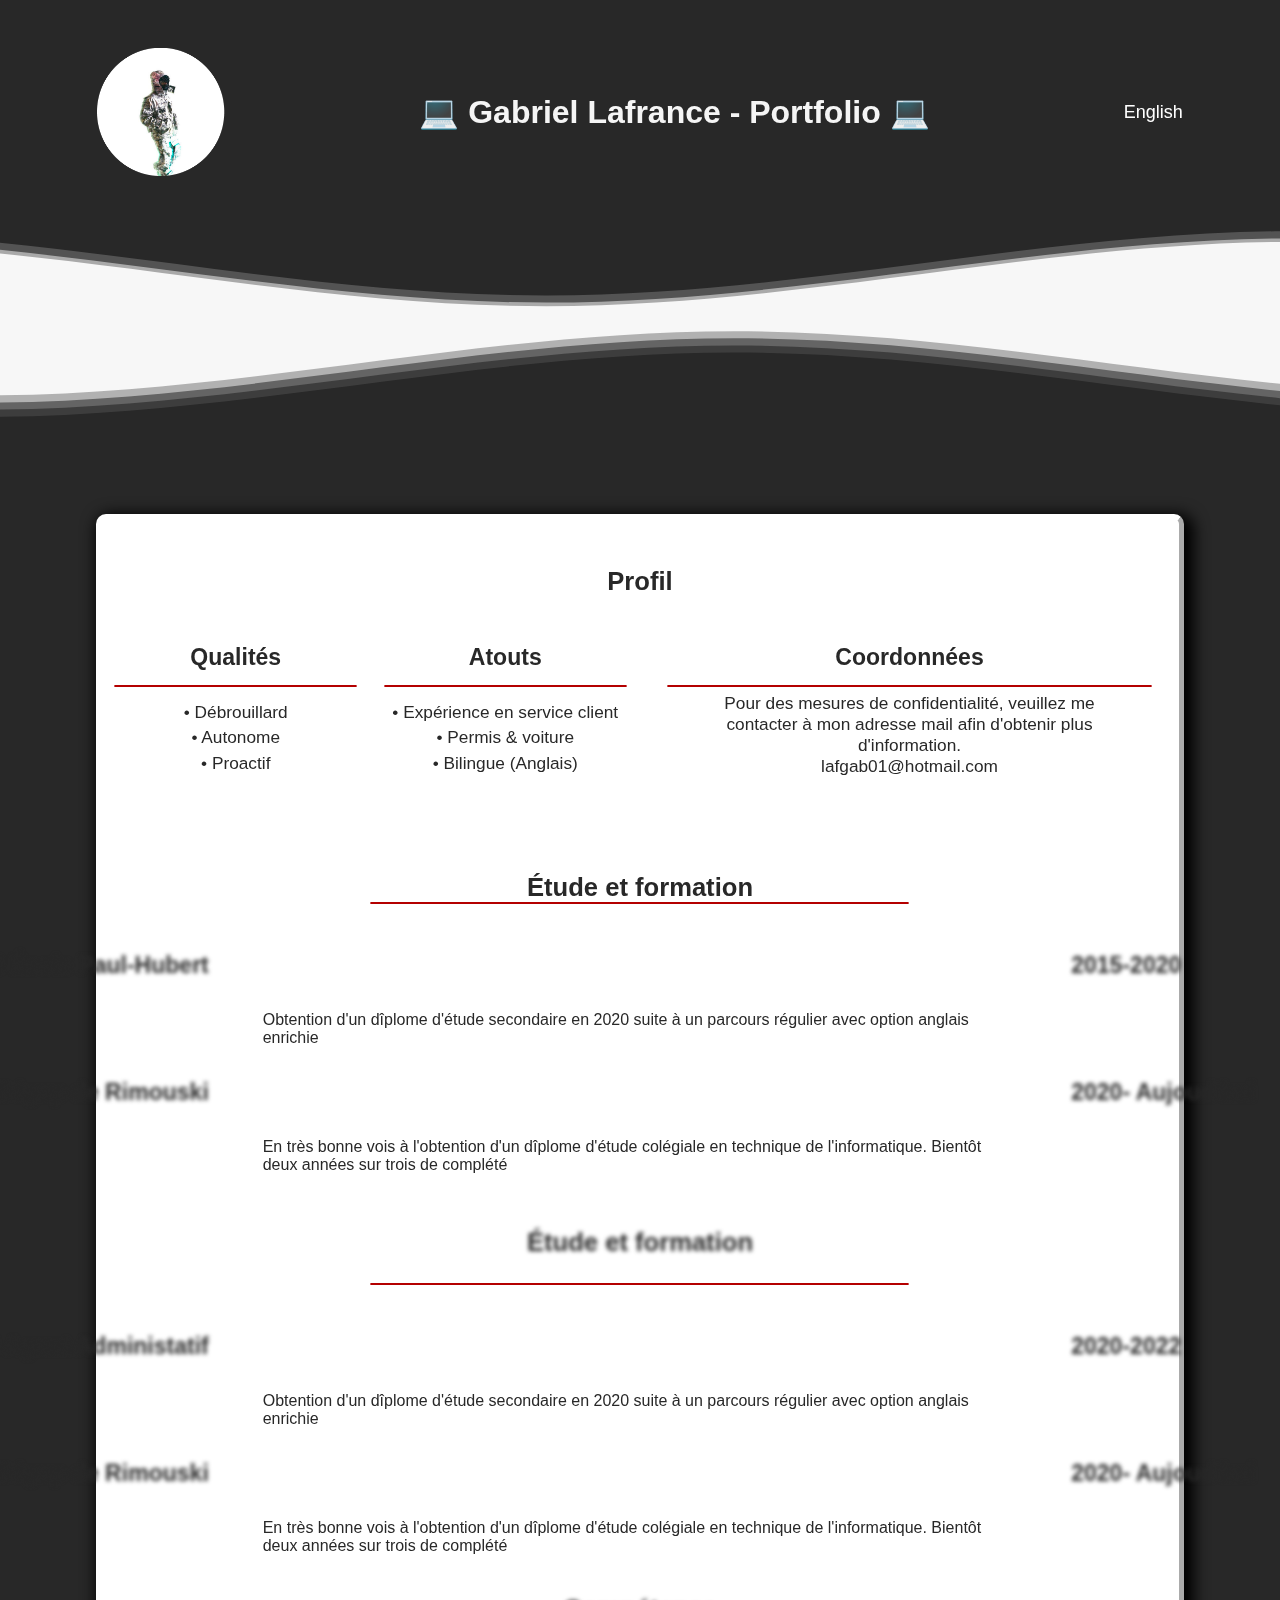
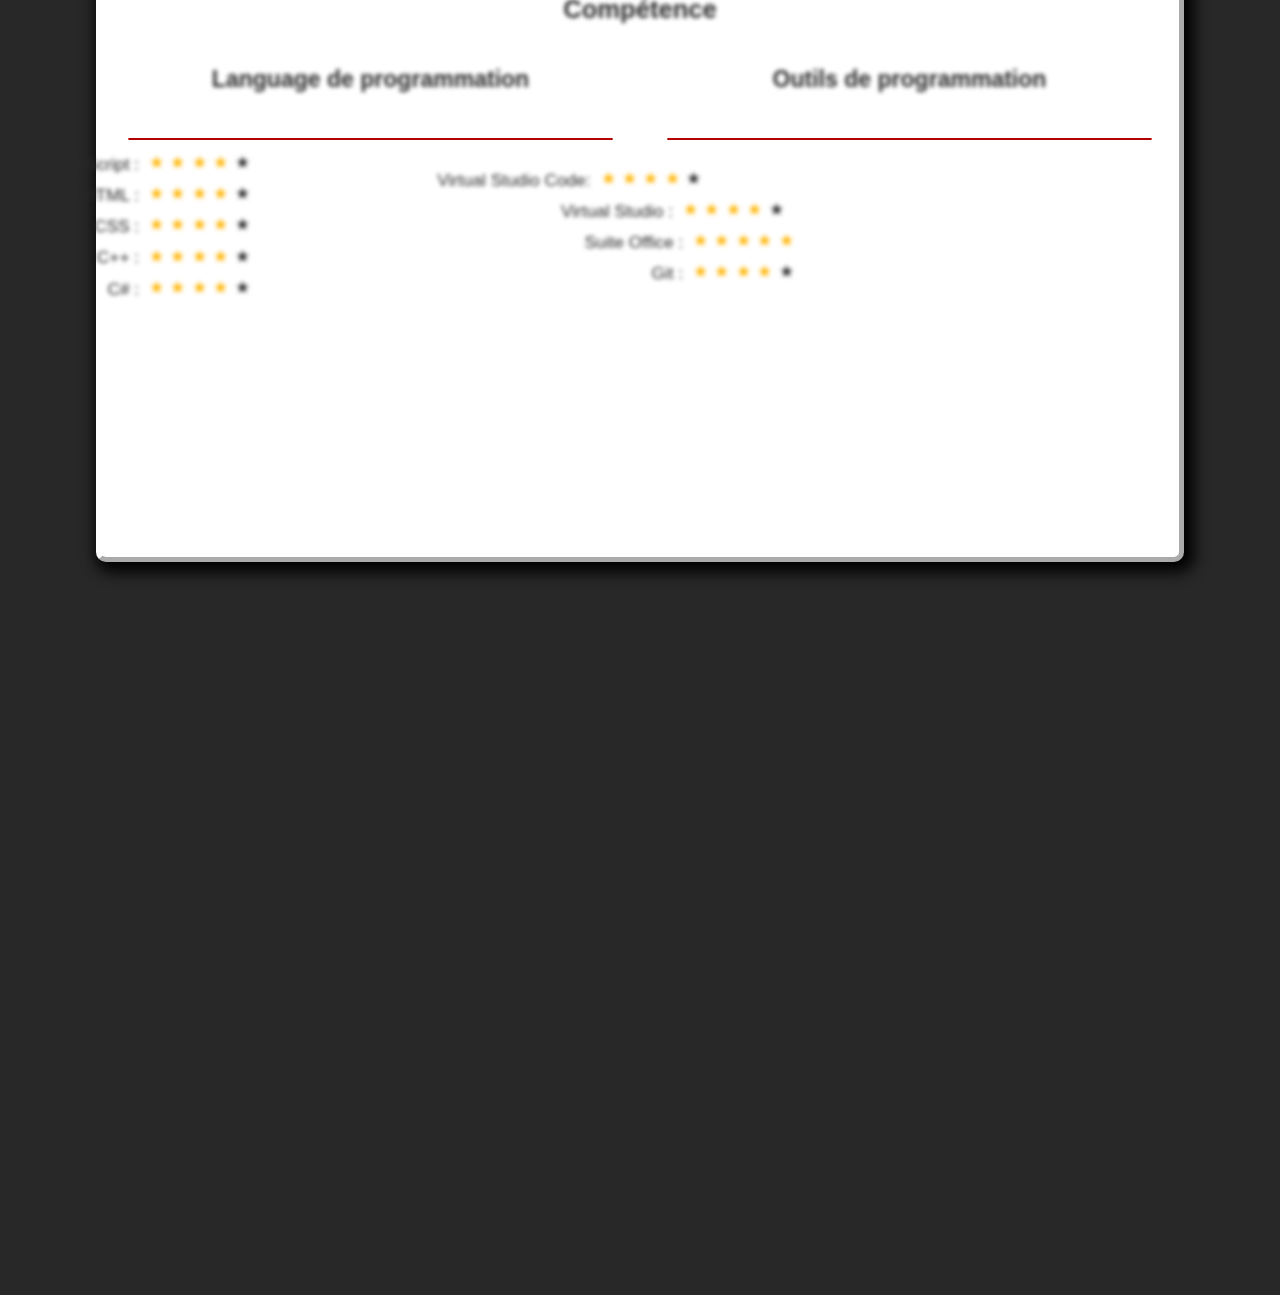
==== commit 04ed13b1: "mediaquery" ====
--- a/index.html
+++ b/index.html
@@ -13,7 +13,7 @@
   <body>
         <header class="flex-row hiddenSlow">
           <img class="img-moi spin" src="./img/imgsmall.png" alt="">
-          <h1><!-- En perpétuel développement | Still W.I.P--><a>&#128187; Gabriel Lafrance - Portfolio &#128187; </a></h1>
+          <h1><!-- En perpétuel développement | Still W.I.P-->&#128187; Gabriel Lafrance - Portfolio &#128187;</h1>
           <a href="./english.html">English</a>
         </header>
         <div class="splitter hiddenFast">
@@ -64,29 +64,47 @@
               </div>
               <div class="grid-2x1">
                 <div class="grid-2x1">
-                  <div class="flex-col hiddenLeft">
+                  <div class="flex-col hidden">
                     <span>&bull; Débrouillard</span>
                     <span>&bull; Autonome</span>
                     <span>&bull; Proactif</span>
                   </div>
-                  <div class="flex-col hiddenLeft">
+                  <div class="flex-col hidden">
                     <span>&bull; Expérience en service client</span>
                     <span>&bull; Permis & voiture</span>
                     <span>&bull; Bilingue (Anglais)</span>
                   </div>
                 </div>
-                <div class="flex-col hiddenLeft">
+                <div class="flex-col hidden">
                   <p>Pour des mesures de confidentialité, veuillez me contacter à mon adresse mail  afin d'obtenir plus d'information.</p>
                   <span>lafgab01@hotmail.com</span>
                 </div>
               </div>
             </div>
-          <div class="container-etude flex-col hidden">
-            <h1 class="hiddenDrop">Étude et formation</h1>
-            <span class="splitter"></span>
+          <div class="container-experience flex-col hidden">
+            <div class="titre">
+              <h1 class="hiddenDrop">Étude et formation</h1>
+              <span class="splitter"></span>
+            </div>
             <div class="flex-row">
               <h2 class="hiddenLeft">D.E.S École Paul-Hubert</h2>
               <h2 class="hiddenRight">2015-2020</h2>
+            </div>
+              <p>Obtention d'un dîplome d'étude secondaire en 2020 suite
+                à un parcours régulier avec option anglais enrichie</p>
+              <div class="flex-row">
+                <h2 class="hiddenLeft">D.E.C Cégep de Rimouski</h2>
+                <h2 class="hiddenRight">2020- Aujoud'hui</h2>
+              </div>
+              <p>En très bonne vois à l'obtention d'un dîplome d'étude colégiale en technique de l'informatique. 
+                Bientôt deux années sur trois de complété</p>
+                <div class="titre">
+                  <h1 class="hiddenDrop">Étude et formation</h1>
+                  <span class="splitter"></span>
+                </div>
+            <div class="flex-row">
+              <h2 class="hiddenLeft">CISSS Agent Administatif</h2>
+              <h2 class="hiddenRight">2020-2022</h2>
             </div>
               <p>Obtention d'un dîplome d'étude secondaire en 2020 suite
                 à un parcours régulier avec option anglais enrichie</p>
@@ -98,23 +116,7 @@
                 Bientôt deux années sur trois de complété</p>
             </div>
           </div>
-          <div class="container-exp flex-col">
-            <h1 class="hiddenDrop">Étude et formation</h1>
-            <span class="splitter"></span>
-            <div class="flex-row">
-              <h2 class="hiddenLeft">CISSS Agent Administatif</h2>
-              <h2 class="hiddenRight">2020-2022</h2>
-            </div>
-              <p>Obtention d'un dîplome d'étude secondaire en 2020 suite
-                à un parcours régulier avec option anglais enrichie</p>
-              <div class="flex-row">
-                <h2 class="hiddenLeft">D.E.C Technique de l'informatique Cégep de Rimouski</h2>
-                <h2 class="hiddenRight">2020- Aujoud'hui</h2>
-              </div>
-              <p>En très bonne vois à l'obtention d'un dîplome d'étude colégiale en technique de l'informatique. 
-                Bientôt deux années sur trois de complété</p>
-            </div>
-          </div>
+        </div>
           <div class="container-cv">
             <h1 class="hiddenDrop">Compétence</h1>
             <div class="grid-2x2">
@@ -257,18 +259,18 @@
             <span> - Bruce lee</span>
 
           <div class="links flex-row hiddenDrop">
-            <button>
-              <svg role="img" height="5vw" viewBox="0 0 24 24" xmlns="http://www.w3.org/2000/svg" fill="RGB(135,0,0)">
+            <button onclick="window.location.href = 'https://discordapp.com/users/227097978467254273'";>
+                <svg role="img" height="5vw" viewBox="0 0 24 24" xmlns="http://www.w3.org/2000/svg" fill="RGB(135,0,0)">
                 <title>Discord</title>
-                <path d="M20.317 4.3698a19.7913 19.7913 0 00-4.8851-1.5152.0741.0741 0 00-.0785.0371c-.211.3753-.4447.8648-.6083 1.2495-1.8447-.2762-3.68-.2762-5.4868 0-.1636-.3933-.4058-.8742-.6177-1.2495a.077.077 0 00-.0785-.037 19.7363 19.7363 0 00-4.8852 1.515.0699.0699 0 00-.0321.0277C.5334 9.0458-.319 13.5799.0992 18.0578a.0824.0824 0 00.0312.0561c2.0528 1.5076 4.0413 2.4228 5.9929 3.0294a.0777.0777 0 00.0842-.0276c.4616-.6304.8731-1.2952 1.226-1.9942a.076.076 0 00-.0416-.1057c-.6528-.2476-1.2743-.5495-1.8722-.8923a.077.077 0 01-.0076-.1277c.1258-.0943.2517-.1923.3718-.2914a.0743.0743 0 01.0776-.0105c3.9278 1.7933 8.18 1.7933 12.0614 0a.0739.0739 0 01.0785.0095c.1202.099.246.1981.3728.2924a.077.077 0 01-.0066.1276 12.2986 12.2986 0 01-1.873.8914.0766.0766 0 00-.0407.1067c.3604.698.7719 1.3628 1.225 1.9932a.076.076 0 00.0842.0286c1.961-.6067 3.9495-1.5219 6.0023-3.0294a.077.077 0 00.0313-.0552c.5004-5.177-.8382-9.6739-3.5485-13.6604a.061.061 0 00-.0312-.0286zM8.02 15.3312c-1.1825 0-2.1569-1.0857-2.1569-2.419 0-1.3332.9555-2.4189 2.157-2.4189 1.2108 0 2.1757 1.0952 2.1568 2.419 0 1.3332-.9555 2.4189-2.1569 2.4189zm7.9748 0c-1.1825 0-2.1569-1.0857-2.1569-2.419 0-1.3332.9554-2.4189 2.1569-2.4189 1.2108 0 2.1757 1.0952 2.1568 2.419 0 1.3332-.946 2.4189-2.1568 2.4189Z";"/>
+                <path d="M20.317 4.3698a19.7913 19.7913 0 00-4.8851-1.5152.0741.0741 0 00-.0785.0371c-.211.3753-.4447.8648-.6083 1.2495-1.8447-.2762-3.68-.2762-5.4868 0-.1636-.3933-.4058-.8742-.6177-1.2495a.077.077 0 00-.0785-.037 19.7363 19.7363 0 00-4.8852 1.515.0699.0699 0 00-.0321.0277C.5334 9.0458-.319 13.5799.0992 18.0578a.0824.0824 0 00.0312.0561c2.0528 1.5076 4.0413 2.4228 5.9929 3.0294a.0777.0777 0 00.0842-.0276c.4616-.6304.8731-1.2952 1.226-1.9942a.076.076 0 00-.0416-.1057c-.6528-.2476-1.2743-.5495-1.8722-.8923a.077.077 0 01-.0076-.1277c.1258-.0943.2517-.1923.3718-.2914a.0743.0743 0 01.0776-.0105c3.9278 1.7933 8.18 1.7933 12.0614 0a.0739.0739 0 01.0785.0095c.1202.099.246.1981.3728.2924a.077.077 0 01-.0066.1276 12.2986 12.2986 0 01-1.873.8914.0766.0766 0 00-.0407.1067c.3604.698.7719 1.3628 1.225 1.9932a.076.076 0 00.0842.0286c1.961-.6067 3.9495-1.5219 6.0023-3.0294a.077.077 0 00.0313-.0552c.5004-5.177-.8382-9.6739-3.5485-13.6604a.061.061 0 00-.0312-.0286zM8.02 15.3312c-1.1825 0-2.1569-1.0857-2.1569-2.419 0-1.3332.9555-2.4189 2.157-2.4189 1.2108 0 2.1757 1.0952 2.1568 2.419 0 1.3332-.9555 2.4189-2.1569 2.4189zm7.9748 0c-1.1825 0-2.1569-1.0857-2.1569-2.419 0-1.3332.9554-2.4189 2.1569-2.4189 1.2108 0 2.1757 1.0952 2.1568 2.419 0 1.3332-.946 2.4189-2.1568 2.4189Z";/>
               </svg>
             </button>
-            <button >
+            <button onclick="window.location.href = 'https://github.com/Slimy992'";>
               <svg role="img" height="5vw" viewBox="0 0 24 24" xmlns="http://www.w3.org/2000/svg" fill="RGB(135,0,0)">
                 <title>GitHub</title>
                 <path d="M12 .297c-6.63 0-12 5.373-12 12 0 5.303 3.438 9.8 8.205 11.385.6.113.82-.258.82-.577 0-.285-.01-1.04-.015-2.04-3.338.724-4.042-1.61-4.042-1.61C4.422 18.07 3.633 17.7 3.633 17.7c-1.087-.744.084-.729.084-.729 1.205.084 1.838 1.236 1.838 1.236 1.07 1.835 2.809 1.305 3.495.998.108-.776.417-1.305.76-1.605-2.665-.3-5.466-1.332-5.466-5.93 0-1.31.465-2.38 1.235-3.22-.135-.303-.54-1.523.105-3.176 0 0 1.005-.322 3.3 1.23.96-.267 1.98-.399 3-.405 1.02.006 2.04.138 3 .405 2.28-1.552 3.285-1.23 3.285-1.23.645 1.653.24 2.873.12 3.176.765.84 1.23 1.91 1.23 3.22 0 4.61-2.805 5.625-5.475 5.92.42.36.81 1.096.81 2.22 0 1.606-.015 2.896-.015 3.286 0 .315.21.69.825.57C20.565 22.092 24 17.592 24 12.297c0-6.627-5.373-12-12-12"/></svg>
             </button>
-            <button >
+            <button onclick="window.location.href = 'https://www.linkedin.com/in/gabriel-lafrance-a0b21119a/'";>
               <svg role="img" height="5vw" viewBox="0 0 24 24" xmlns="http://www.w3.org/2000/svg" fill="RGB(135,0,0)">
                 <title>LinkedIn</title>
                 <path d="M20.447 20.452h-3.554v-5.569c0-1.328-.027-3.037-1.852-3.037-1.853 0-2.136 1.445-2.136 2.939v5.667H9.351V9h3.414v1.561h.046c.477-.9 1.637-1.85 3.37-1.85 3.601 0 4.267 2.37 4.267 5.455v6.286zM5.337 7.433c-1.144 0-2.063-.926-2.063-2.065 0-1.138.92-2.063 2.063-2.063 1.14 0 2.064.925 2.064 2.063 0 1.139-.925 2.065-2.064 2.065zm1.782 13.019H3.555V9h3.564v11.452zM22.225 0H1.771C.792 0 0 .774 0 1.729v20.542C0 23.227.792 24 1.771 24h20.451C23.2 24 24 23.227 24 22.271V1.729C24 .774 23.2 0 22.222 0h.003z"/></svg>
--- a/styles/styles.css
+++ b/styles/styles.css
@@ -18,6 +18,14 @@
 
 ul {
   list-style: none;
+}
+
+h1 {
+  font-size: 2vw;
+}
+
+h2 {
+  font-size: 1.8vw;
 }
 
 /* Scrollbar */
@@ -98,13 +106,13 @@
 
 header a {
   color: white;
+  font-size: 18px;
 }
 
 .img-moi {
   display: inline-block;
   width: 72px;
   height: 72px;
-  margin: 10px;
   animation: rotate 0.5s infinite linear;
   -webkit-animation: rotate 60s infinite linear;
   -moz-animation: rotate 60s infinite linear;
@@ -119,6 +127,7 @@
   }
 }
 .splitter {
+  display: block;
   background-color: RGB(40, 40, 40);
 }
 
@@ -193,7 +202,7 @@
   margin-top: 6rem;
   margin-bottom: 6rem;
   width: 85%;
-  height: 100rem;
+  height: 103rem;
   color: RGB(40, 40, 40);
   background-color: white;
   border: 5px outset #FFFFFF;
@@ -219,14 +228,12 @@
 }
 
 .container-info h1 {
-  padding-top: 4vh;
-  padding-bottom: 4vh;
-  font-size: 2vw;
+  padding-top: 3rem;
+  padding-bottom: 3rem;
   text-align: center;
 }
 
 .container-info h2 {
-  font-size: 1.8vw;
   padding-bottom: 1.5vh;
 }
 
@@ -242,32 +249,48 @@
   font-size: 1.35vw;
 }
 
-.container-etude {
-  padding-top: 6rem;
-}
-
-.container-etude .flex-row {
+.container-experience .flex-row {
   width: 75%;
   justify-content: space-between;
 }
 
-.container-exp {
-  padding-top: 6rem;
-}
-
-.container-cv {
-  margin-bottom: 8vh;
+.container-experience .titre {
+  text-align: center;
+  width: 50%;
+  align-items: center;
+  padding-top: 3rem;
+  padding-bottom: 3rem;
+}
+
+.container-experience {
+  padding-top: 3rem;
+  padding-bottom: 3rem;
+}
+
+.container-experience p {
+  padding-top: 2rem;
+  padding-bottom: 2rem;
+}
+
+.container-experience .titre span {
+  width: 100%;
+}
+
+.container-experience .flex-row {
+  width: 80%;
+}
+
+.container-experience p {
+  width: 70%;
 }
 
 .container-cv h1 {
   padding-top: 2vh;
   padding-bottom: 2vh;
-  font-size: 2vw;
   text-align: center;
 }
 
 .container-cv h2 {
-  font-size: 1.8vw;
   padding-bottom: 1.2vh;
 }
 
@@ -297,7 +320,7 @@
   color: whitesmoke;
   display: block;
   margin: auto;
-  width: 50%;
+  width: 75%;
   padding-top: 6rem;
   padding-bottom: 4rem;
 }
--- a/styles/jsstyles.css
+++ b/styles/jsstyles.css
@@ -1,8 +1,8 @@
 /* JS Styles */
 .hiddenSlow {
   opacity: 0;
-  filter: blur(3px);
-  transition: opacity 2.5s;
+  filter: blur(2px);
+  transition: opacity 2s;
   transition-delay: 50ms;
 }
 
@@ -13,8 +13,8 @@
 
 .hiddenFast {
   opacity: 0;
-  filter: blur(3px);
-  transition: opacity 0.8s;
+  filter: blur(2px);
+  transition: opacity 0.5s;
   transition-delay: 50ms;
 }
 
@@ -25,8 +25,8 @@
 
 .hidden {
   opacity: 0;
-  filter: blur(3px);
-  transition: opacity 1.5s;
+  filter: blur(2px);
+  transition: opacity 1s;
   transition-delay: 50ms;
 }
 
@@ -36,8 +36,8 @@
 }
 
 .hiddenLeft {
-  transition: all 2s;
-  filter: blur(3px);
+  transition: all 1s;
+  filter: blur(2px);
   transform: translateX(-100%);
   transition-delay: 50ms;
 }
@@ -49,10 +49,9 @@
 }
 
 .hiddenRight {
-  transition: all 2s;
-  filter: blur(3px);
+  transition: all 1s;
+  filter: blur(2px);
   transform: translateX(100%);
-  transition-delay: 50ms;
 }
 
 .showRight {
@@ -62,8 +61,8 @@
 }
 
 .hiddenDrop {
-  transition: all 2s;
-  filter: blur(3px);
+  transition: all 1s;
+  filter: blur(2px);
   transform: translateY(-90%);
 }
 
@@ -71,4 +70,5 @@
   opacity: 1;
   filter: blur(0);
   transform: translateY(0);
+  transition-delay: 50ms;
 }/*# sourceMappingURL=jsstyles.css.map */--- a/styles/mediaquery.css
+++ b/styles/mediaquery.css
@@ -1,10 +1,38 @@
 /*Small Screen */
 @media (max-width: 760px) {
-  header {
+  * {
+    font-size: 14px;
+  }
+  h1 {
+    font-size: 20px;
+  }
+  h2 {
+    font-size: 18px;
+  }
+  header.flex-row {
     flex-direction: column;
   }
   header h1 {
+    padding-top: 2rem;
+    padding-bottom: 2rem;
     font-size: 24px;
+  }
+  header a {
+    font-size: 12px;
+  }
+  .container-info h1 {
+    padding-top: 2rem;
+    padding-bottom: 2rem;
+  }
+  .container-experience .titre {
+    padding-bottom: 2rem;
+    padding-top: 2rem;
+  }
+  .container-experience .flex-row {
+    flex-direction: column;
+  }
+  .container-cv .grid-2x2 h2 {
+    font-size: 1.2rem;
   }
 }
 /* 1920x1080+ screen */
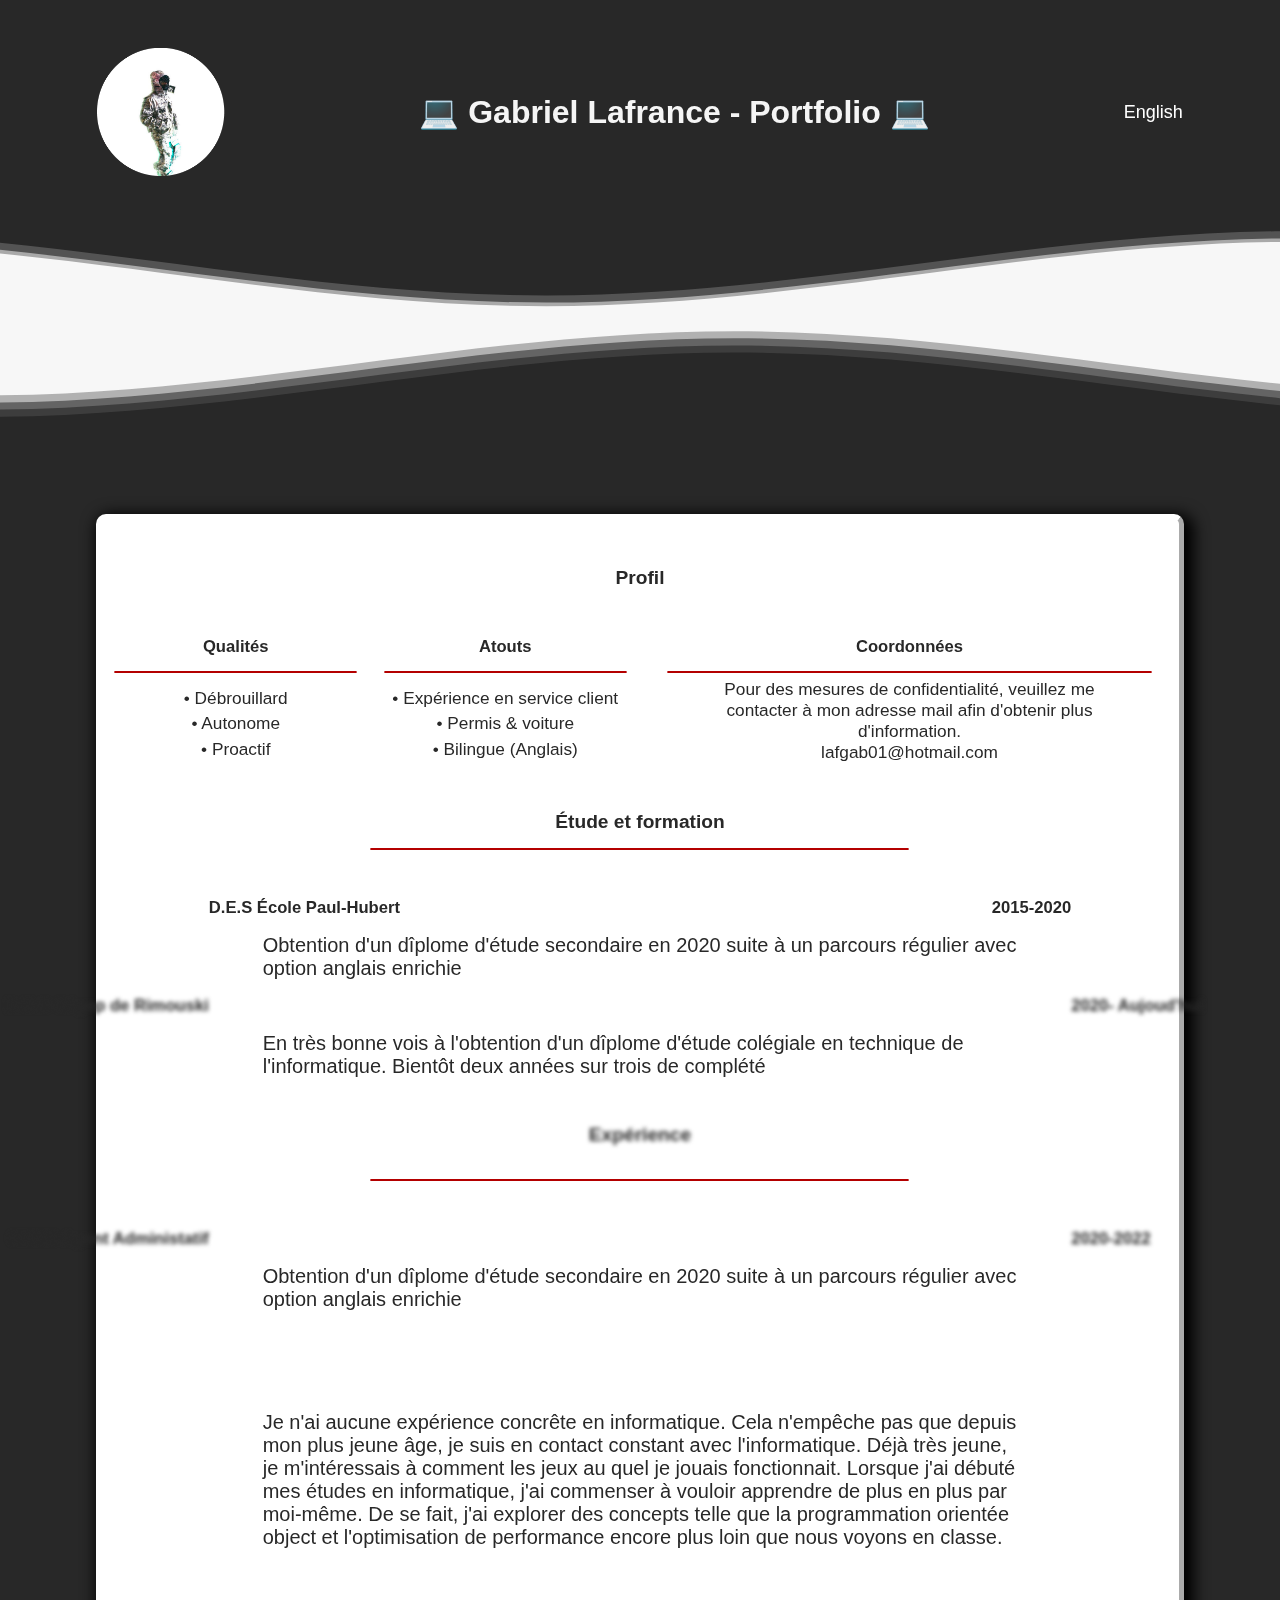
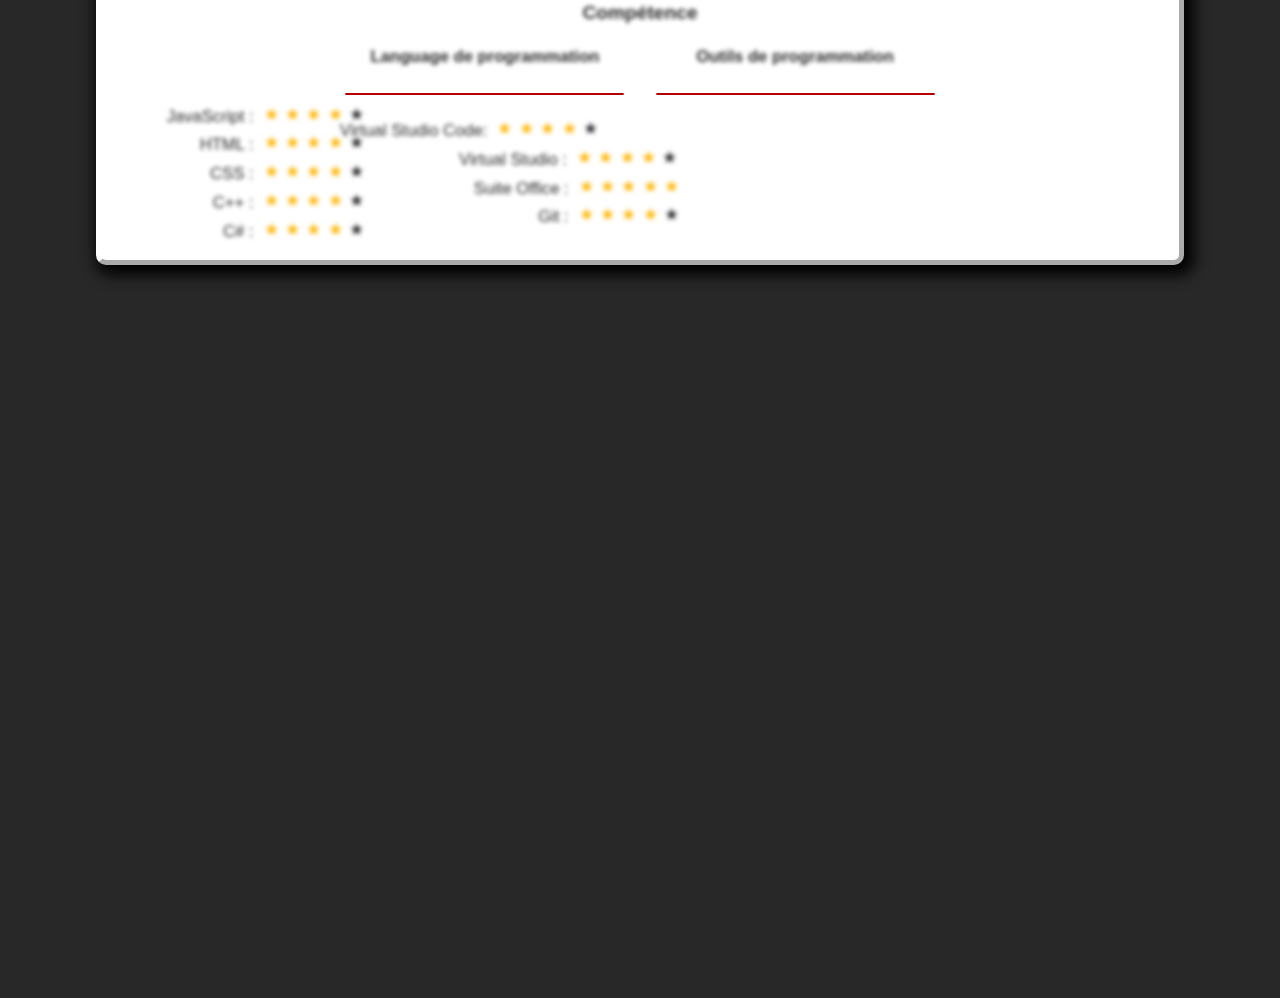
==== commit e7aa1851: "Finition" ====
--- a/index.html
+++ b/index.html
@@ -2,19 +2,19 @@
 <html lang="en" >
   <head>
     <meta charset="UTF-8">
-    <link rel="icon" href="./img/imgsmall.png" type="image/icon type">
+    <link rel="icon" href="/img/imgsmall.png" type="image/icon type">
     <title>Gabriel Lafrance - Portfolio</title>
-    <link rel="stylesheet" href="./styles/styles.css">
-    <link rel="stylesheet" href="./styles/classes.css">
-    <link rel="stylesheet" href="./styles/jsstyles.css">
-    <link rel="stylesheet" href="./styles/mediaquery.css">
-    <script defer src="./script.js"></script>
+    <link rel="stylesheet" href="/styles/styles.css">
+    <link rel="stylesheet" href="/styles/classes.css">
+    <link rel="stylesheet" href="/styles/jsstyles.css">
+    <link rel="stylesheet" href="/styles/mediaquery.css">
+    <script defer src="/script.js"></script>
   </head>
   <body>
         <header class="flex-row hiddenSlow">
-          <img class="img-moi spin" src="./img/imgsmall.png" alt="">
+          <img class="img-moi spin" src="/img/imgsmall.png" alt="">
           <h1><!-- En perpétuel développement | Still W.I.P-->&#128187; Gabriel Lafrance - Portfolio &#128187;</h1>
-          <a href="./english.html">English</a>
+          <a href="/english.html">English</a>
         </header>
         <div class="splitter hiddenFast">
           <svg class="waves" viewBox="0 24 150 28" preserveAspectRatio="none" shape-rendering="auto">
@@ -35,7 +35,7 @@
             <use xlink:href="#gentle-wave" x="48" y="0" fill="rgba(255,255,255,0.1)" />
           </svg>
         </div>
-        <main class="grid-1x3">
+        <main class=flex-col>
           <div class="container-info hidden">
               <h1 class="hiddenDrop">Profil</h1>
               <div class="grid-2x2">
@@ -99,7 +99,7 @@
               <p>En très bonne vois à l'obtention d'un dîplome d'étude colégiale en technique de l'informatique. 
                 Bientôt deux années sur trois de complété</p>
                 <div class="titre">
-                  <h1 class="hiddenDrop">Étude et formation</h1>
+                  <h1 class="hiddenDrop">Expérience</h1>
                   <span class="splitter"></span>
                 </div>
             <div class="flex-row">
@@ -108,15 +108,15 @@
             </div>
               <p>Obtention d'un dîplome d'étude secondaire en 2020 suite
                 à un parcours régulier avec option anglais enrichie</p>
-              <div class="flex-row">
-                <h2 class="hiddenLeft">D.E.C Technique de l'informatique Cégep de Rimouski</h2>
-                <h2 class="hiddenRight">2020- Aujoud'hui</h2>
-              </div>
-              <p>En très bonne vois à l'obtention d'un dîplome d'étude colégiale en technique de l'informatique. 
-                Bientôt deux années sur trois de complété</p>
-            </div>
-          </div>
-        </div>
+                <h2 class="flex-row hiddenLeft exp-informatique">Expérience en informatique</h2>
+              <p>Je n'ai aucune expérience concrête en informatique. 
+                Cela n'empêche pas que depuis mon plus jeune âge, je suis en contact constant avec l'informatique. 
+                Déjà très jeune, je m'intéressais à comment les jeux au quel je jouais fonctionnait.
+                Lorsque j'ai débuté mes études en informatique, j'ai commenser à vouloir apprendre de plus en plus par moi-même.
+                De se fait, j'ai explorer des concepts telle que la programmation orientée object et l'optimisation de performance 
+                encore plus loin que nous voyons en classe.
+              </p>
+            </div>
           <div class="container-cv">
             <h1 class="hiddenDrop">Compétence</h1>
             <div class="grid-2x2">
--- a/styles/styles.css
+++ b/styles/styles.css
@@ -9,7 +9,7 @@
   font-family: sans-serif;
   font-size: 16px;
   background-color: RGB(40, 40, 40);
-  height: 100rem;
+  height: auto;
 }
 
 a {
@@ -21,11 +21,11 @@
 }
 
 h1 {
-  font-size: 2vw;
+  font-size: 1.5vw;
 }
 
 h2 {
-  font-size: 1.8vw;
+  font-size: 1.3vw;
 }
 
 /* Scrollbar */
@@ -202,7 +202,7 @@
   margin-top: 6rem;
   margin-bottom: 6rem;
   width: 85%;
-  height: 103rem;
+  height: auto;
   color: RGB(40, 40, 40);
   background-color: white;
   border: 5px outset #FFFFFF;
@@ -249,6 +249,11 @@
   font-size: 1.35vw;
 }
 
+.container-experience .exp-informatique {
+  padding-top: 2rem;
+  padding-bottom: 1rem;
+}
+
 .container-experience .flex-row {
   width: 75%;
   justify-content: space-between;
@@ -262,14 +267,19 @@
   padding-bottom: 3rem;
 }
 
+.container-experience .titre h1 {
+  padding-bottom: 15px;
+}
+
 .container-experience {
-  padding-top: 3rem;
   padding-bottom: 3rem;
 }
 
 .container-experience p {
-  padding-top: 2rem;
-  padding-bottom: 2rem;
+  width: 60%;
+  padding-top: 1rem;
+  padding-bottom: 1rem;
+  font-size: 20px;
 }
 
 .container-experience .titre span {
@@ -284,9 +294,13 @@
   width: 70%;
 }
 
+.container-cv {
+  padding-bottom: 1rem;
+}
+
 .container-cv h1 {
-  padding-top: 2vh;
-  padding-bottom: 2vh;
+  padding-top: 1.5vh;
+  padding-bottom: 1.5vh;
   text-align: center;
 }
 
@@ -300,8 +314,8 @@
 }
 
 .container-cv .grid-2x1 {
-  padding-top: 0.7vh;
-  font-size: 1.35vw;
+  padding-top: 5px;
+  font-size: 1.3vw;
   grid-column-gap: 10px;
 }
 
--- a/styles/classes.css
+++ b/styles/classes.css
@@ -34,14 +34,6 @@
   justify-content: center;
 }
 
-.grid-1x3 {
-  display: grid;
-  grid-template-columns: 1fr;
-  grid-template-rows: 0.5fr 1fr 1.5fr;
-  grid-column-gap: 0px;
-  grid-row-gap: 0px;
-}
-
 .grid-item-center {
   display: flex;
   align-items: center;
--- a/styles/jsstyles.css
+++ b/styles/jsstyles.css
@@ -63,7 +63,7 @@
 .hiddenDrop {
   transition: all 1s;
   filter: blur(2px);
-  transform: translateY(-90%);
+  transform: translateY(-50%);
 }
 
 .showDrop {
--- a/styles/mediaquery.css
+++ b/styles/mediaquery.css
@@ -1,8 +1,5 @@
 /*Small Screen */
 @media (max-width: 760px) {
-  * {
-    font-size: 14px;
-  }
   h1 {
     font-size: 20px;
   }
@@ -31,8 +28,17 @@
   .container-experience .flex-row {
     flex-direction: column;
   }
+  .container-info span {
+    font-size: 7px;
+  }
+  .container-experience p {
+    font-size: 14px;
+  }
   .container-cv .grid-2x2 h2 {
-    font-size: 1.2rem;
+    font-size: 12px;
+  }
+  .container-cv .grid-2x1 {
+    font-size: 7px;
   }
 }
 /* 1920x1080+ screen */
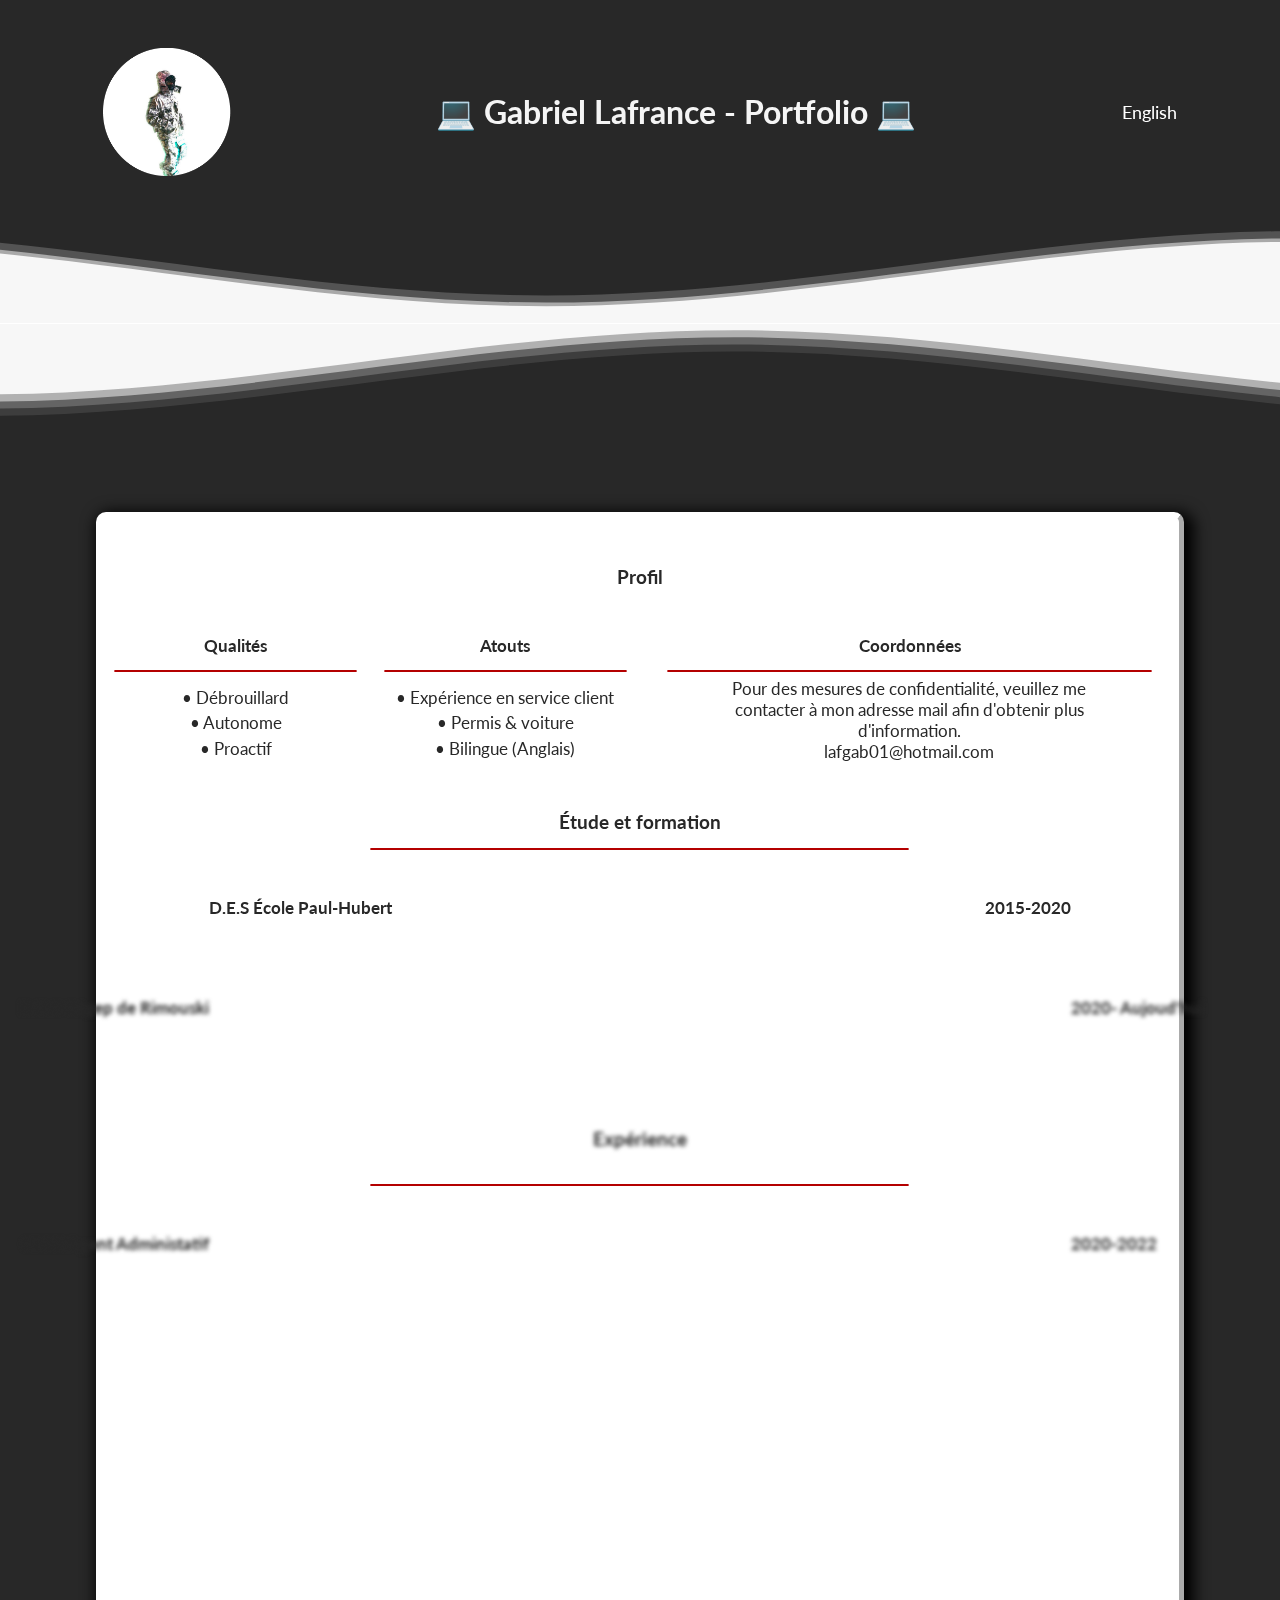
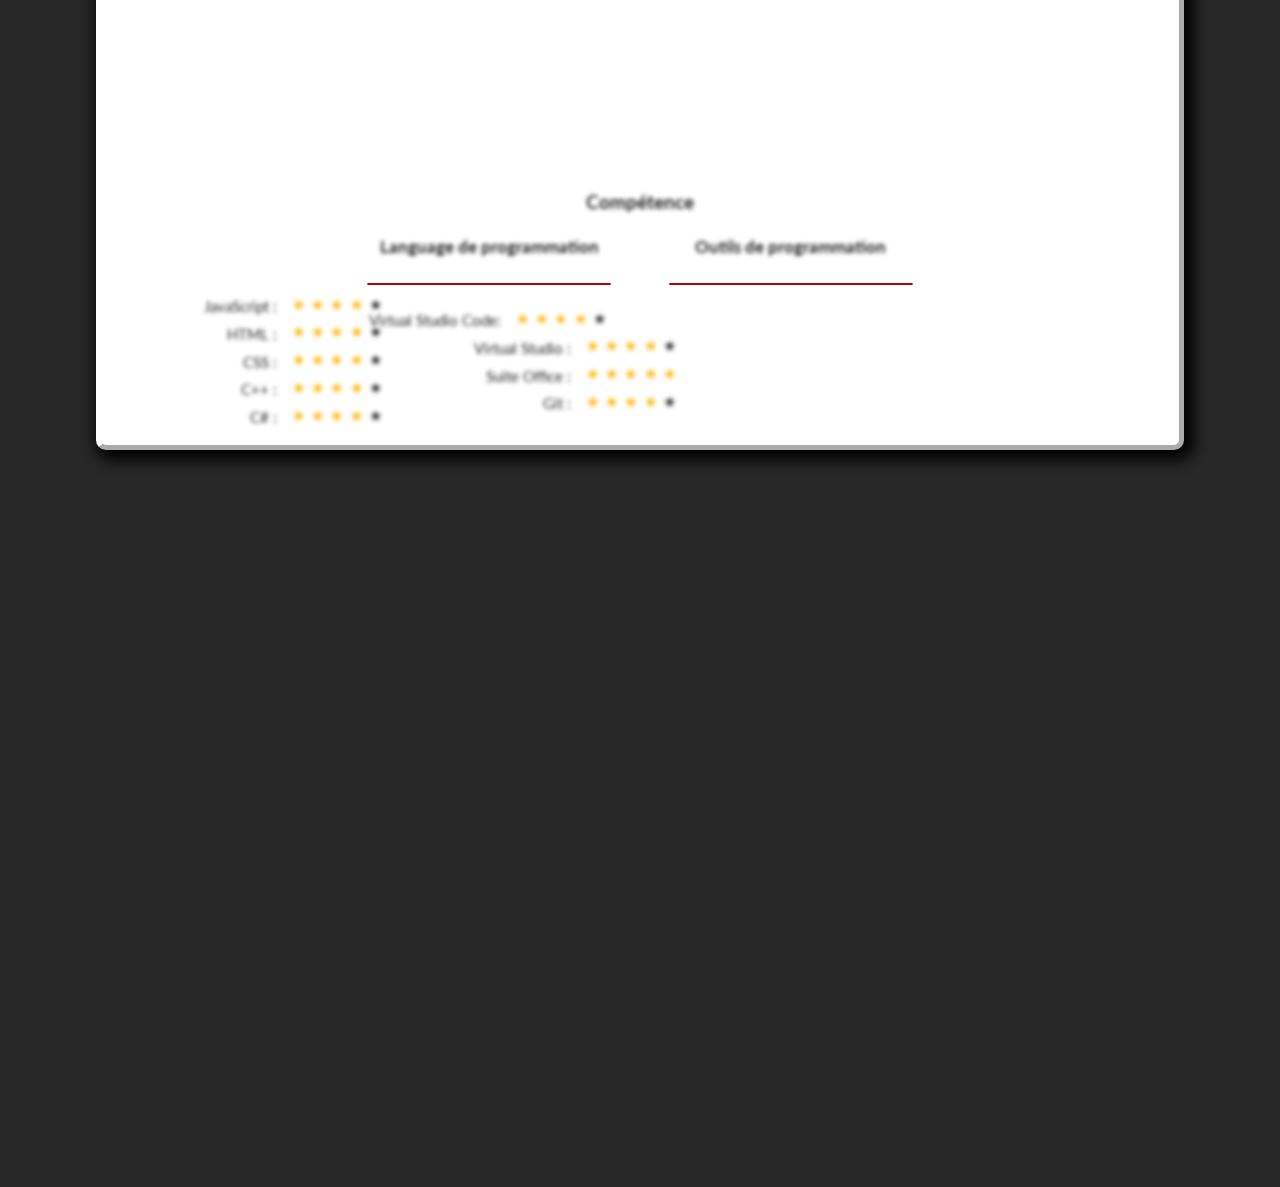
==== commit d1b3ed77: "Page anglais et correction" ====
--- a/index.html
+++ b/index.html
@@ -90,13 +90,13 @@
               <h2 class="hiddenLeft">D.E.S École Paul-Hubert</h2>
               <h2 class="hiddenRight">2015-2020</h2>
             </div>
-              <p>Obtention d'un dîplome d'étude secondaire en 2020 suite
+              <p class="hidden">Obtention d'un dîplome d'étude secondaire en 2020 suite
                 à un parcours régulier avec option anglais enrichie</p>
               <div class="flex-row">
                 <h2 class="hiddenLeft">D.E.C Cégep de Rimouski</h2>
                 <h2 class="hiddenRight">2020- Aujoud'hui</h2>
               </div>
-              <p>En très bonne vois à l'obtention d'un dîplome d'étude colégiale en technique de l'informatique. 
+              <p class="hidden">En très bonne vois à l'obtention d'un dîplome d'étude colégiale en technique de l'informatique. 
                 Bientôt deux années sur trois de complété</p>
                 <div class="titre">
                   <h1 class="hiddenDrop">Expérience</h1>
@@ -106,15 +106,18 @@
               <h2 class="hiddenLeft">CISSS Agent Administatif</h2>
               <h2 class="hiddenRight">2020-2022</h2>
             </div>
-              <p>Obtention d'un dîplome d'étude secondaire en 2020 suite
-                à un parcours régulier avec option anglais enrichie</p>
+              <p class="hidden">Lors de mon temps au C.I.S.S.S, j’étais responsable du respect des mesures sanitaires mises en place. De plus,
+                 j’ai fait tout plein de tâches annexes que mes gestionnaires me déléguaient, 
+                 allant de classage de documents importants à réparation d’équipements informatiques.</p>
                 <h2 class="flex-row hiddenLeft exp-informatique">Expérience en informatique</h2>
-              <p>Je n'ai aucune expérience concrête en informatique. 
-                Cela n'empêche pas que depuis mon plus jeune âge, je suis en contact constant avec l'informatique. 
-                Déjà très jeune, je m'intéressais à comment les jeux au quel je jouais fonctionnait.
-                Lorsque j'ai débuté mes études en informatique, j'ai commenser à vouloir apprendre de plus en plus par moi-même.
-                De se fait, j'ai explorer des concepts telle que la programmation orientée object et l'optimisation de performance 
-                encore plus loin que nous voyons en classe.
+              <p class="hidden">Je n'ai aucune expérience concrète en informatique. Cela n'empêche pas que depuis mon plus jeune âge, 
+                je suis en contact constant avec l'informatique. Déjà très jeune, je m'intéressais au fonctionnement des jeux que je possédais. 
+                Lorsque j'ai débuté mes études en informatique, j'ai commencé à vouloir apprendre de plus en plus par moi-même. De ce fait, 
+                j'ai exploré des concepts tels que la programmation orientée objet et l'optimisation de performance encore plus loin que nous voyons en classe.
+              </p>
+              <p class="hidden">
+                Je suis en développement continu de mon site web dans lequel je peux expérimenter et approfondir de nouvelles connaissances et techniques. 
+                Je suis également passionné par le développement et l’apprentissage de nouveaux langages et de nouvelles plateformes.
               </p>
             </div>
           <div class="container-cv">
--- a/styles/styles.css
+++ b/styles/styles.css
@@ -1,3 +1,4 @@
+@import url("https://fonts.googleapis.com/css2?family=Lato:wght@300&display=swap");
 * {
   scroll-behavior: smooth;
   box-sizing: border-box;
@@ -6,7 +7,7 @@
 }
 
 body {
-  font-family: sans-serif;
+  font-family: "Lato", sans-serif;
   font-size: 16px;
   background-color: RGB(40, 40, 40);
   height: auto;
@@ -315,8 +316,12 @@
 
 .container-cv .grid-2x1 {
   padding-top: 5px;
-  font-size: 1.3vw;
-  grid-column-gap: 10px;
+  font-size: 1.2vw;
+  grid-column-gap: 15px;
+}
+
+.container-cv .grid-2x2 {
+  grid-column-gap: 30px;
 }
 
 .container-cv .grid-2x1 .flex-col .grid-2x1 .grid-item-left span {
--- a/styles/mediaquery.css
+++ b/styles/mediaquery.css
@@ -28,8 +28,8 @@
   .container-experience .flex-row {
     flex-direction: column;
   }
-  .container-info span {
-    font-size: 7px;
+  .container-info span, .container-info p {
+    font-size: 12px;
   }
   .container-experience p {
     font-size: 14px;
@@ -38,7 +38,10 @@
     font-size: 12px;
   }
   .container-cv .grid-2x1 {
-    font-size: 7px;
+    font-size: 9px;
+  }
+  footer {
+    font-size: 9px;
   }
 }
 /* 1920x1080+ screen */
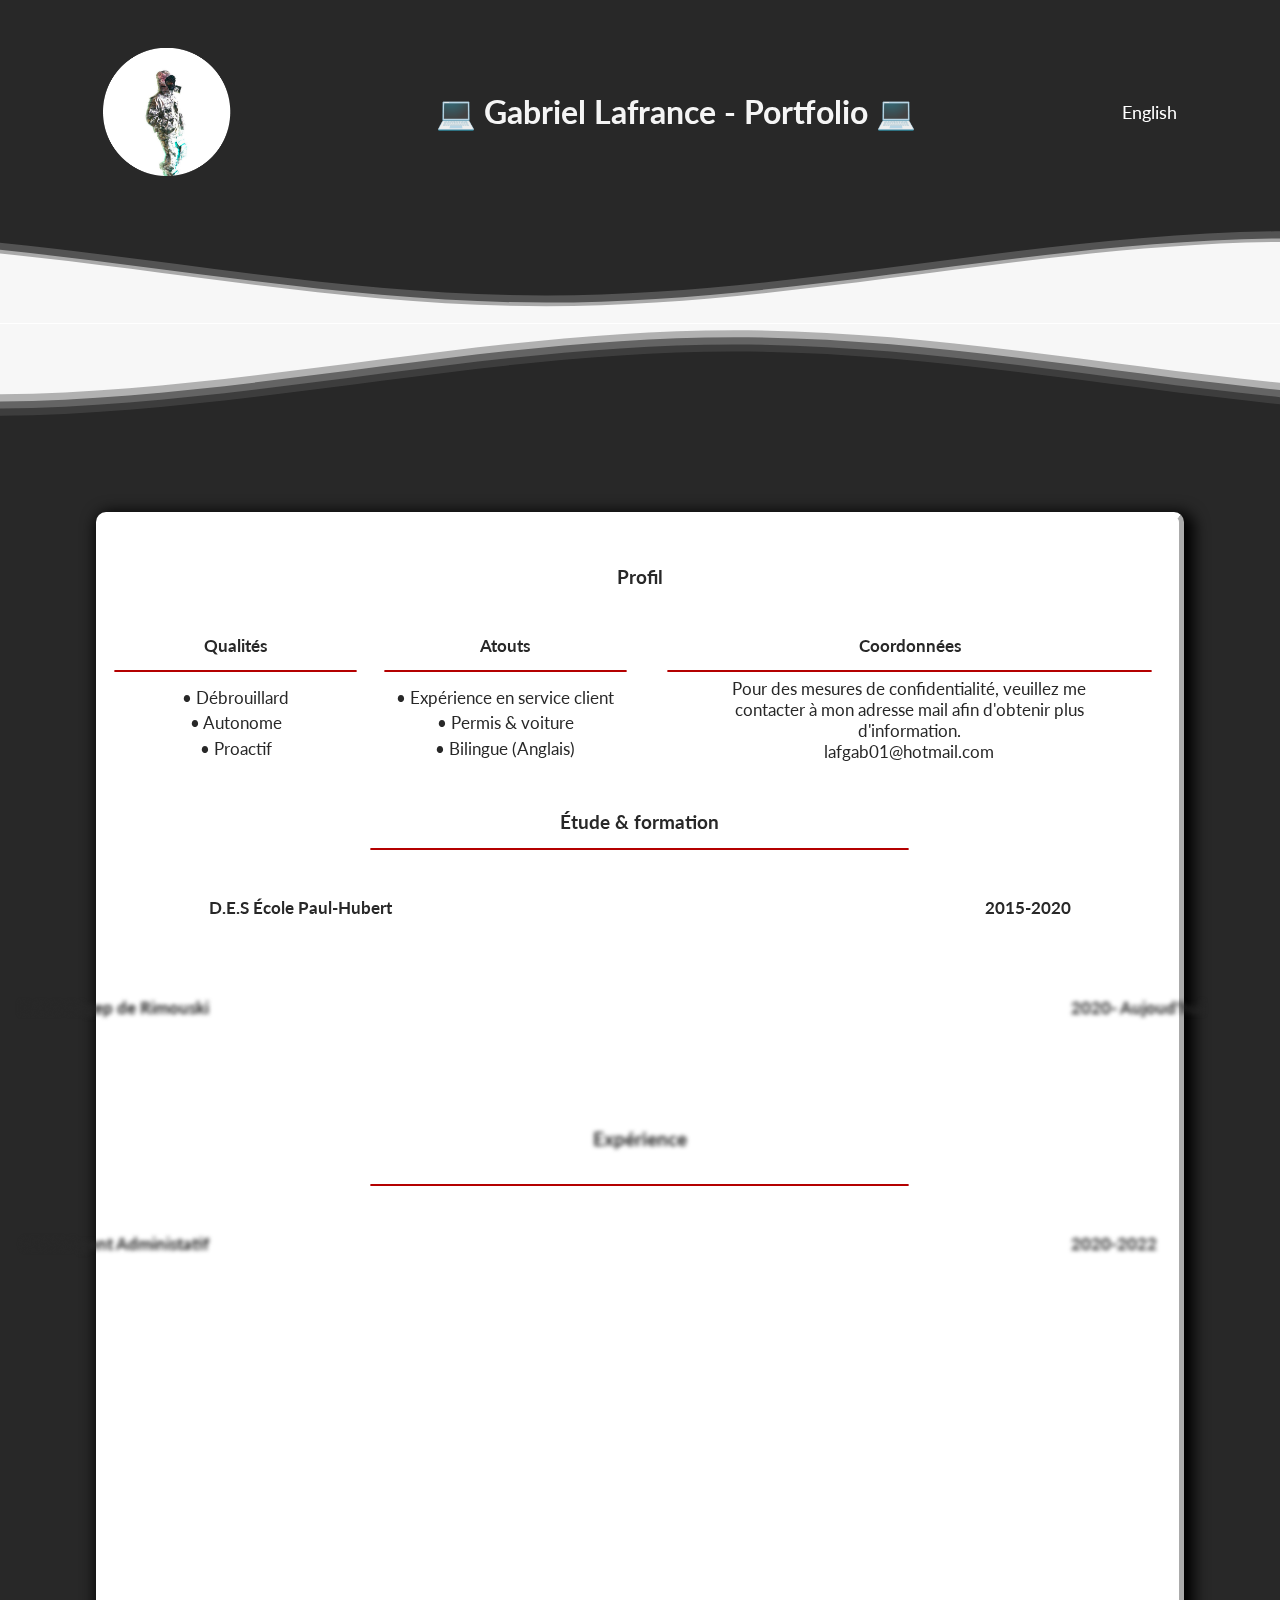
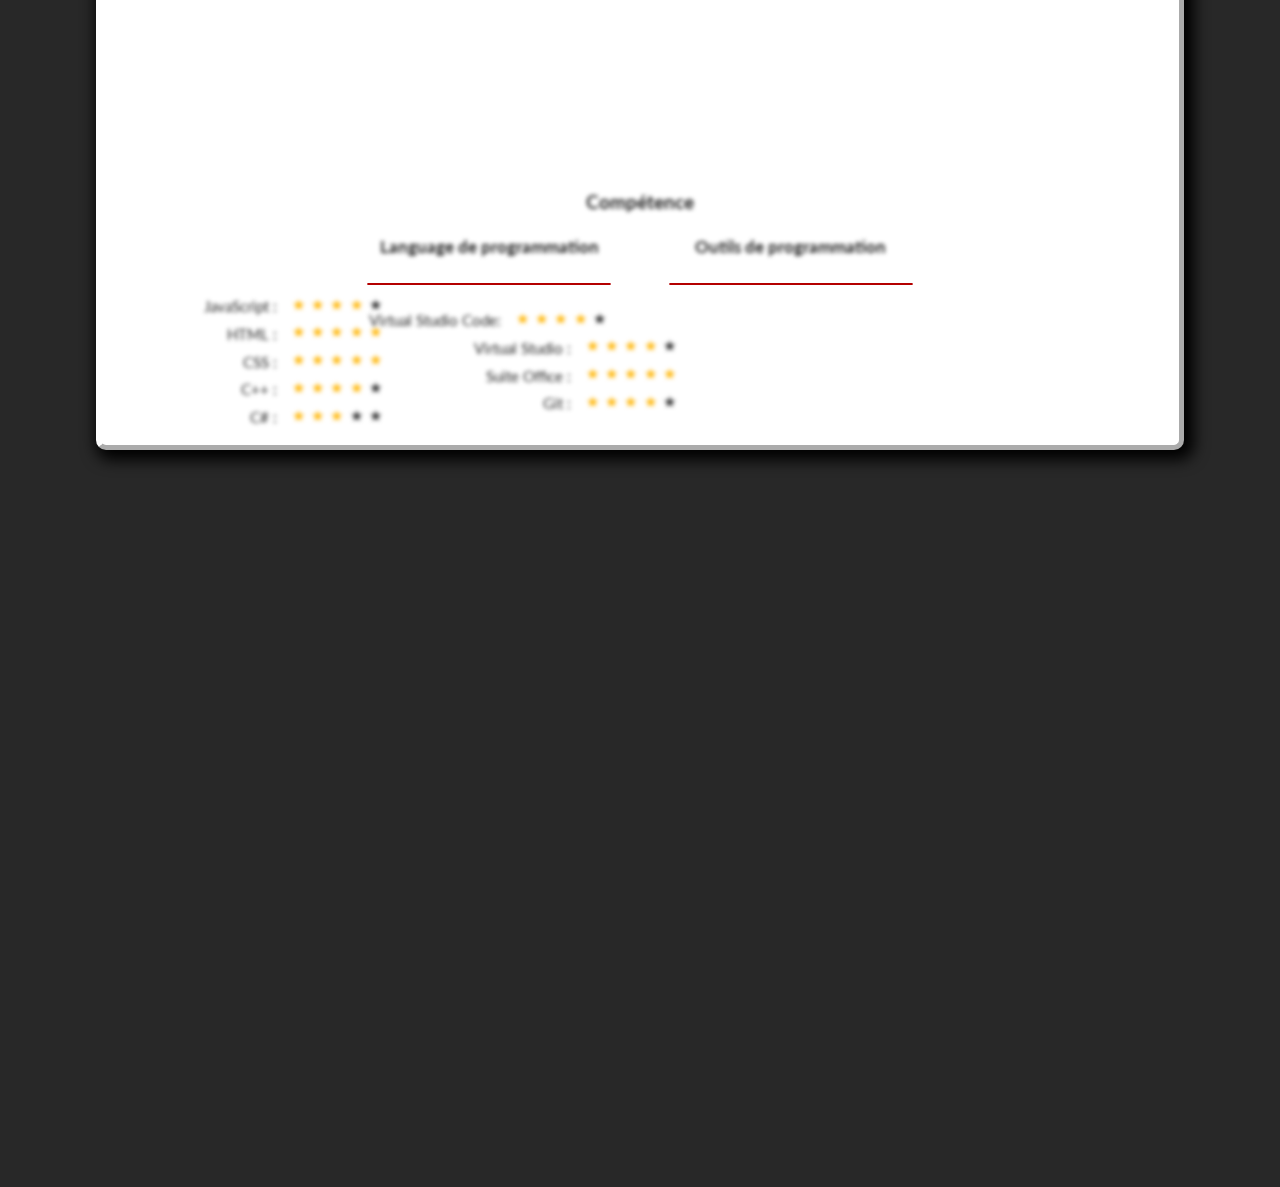
==== commit ae292728: "Detail" ====
--- a/index.html
+++ b/index.html
@@ -83,7 +83,7 @@
             </div>
           <div class="container-experience flex-col hidden">
             <div class="titre">
-              <h1 class="hiddenDrop">Étude et formation</h1>
+              <h1 class="hiddenDrop">Étude & formation</h1>
               <span class="splitter"></span>
             </div>
             <div class="flex-row">
@@ -117,7 +117,8 @@
               </p>
               <p class="hidden">
                 Je suis en développement continu de mon site web dans lequel je peux expérimenter et approfondir de nouvelles connaissances et techniques. 
-                Je suis également passionné par le développement et l’apprentissage de nouveaux langages et de nouvelles plateformes.
+                Je suis également passionné par le développement et l’apprentissage de nouveaux langages et de nouvelles plateformes. 
+                Je prévois aussi participer à des Game jam en 2023-2024.
               </p>
             </div>
           <div class="container-cv">
@@ -155,7 +156,7 @@
                       <span class="etoile-full">&starf;</span>
                       <span class="etoile-full">&starf;</span>
                       <span class="etoile-full">&starf;</span>
-                      <span>&starf;</span>
+                      <span class="etoile-full">&starf;</span>
                     </div> 
                   </div>
                   <div class="grid-2x1 hiddenLeft">
@@ -165,7 +166,7 @@
                       <span class="etoile-full">&starf;</span>
                       <span class="etoile-full">&starf;</span>
                       <span class="etoile-full">&starf;</span>
-                      <span>&starf;</span>
+                      <span class="etoile-full">&starf;</span>
                     </div> 
                   </div>
                   <div class="grid-2x1 hiddenLeft">
@@ -184,7 +185,7 @@
                       <span class="etoile-full">&starf;</span>
                       <span class="etoile-full">&starf;</span>
                       <span class="etoile-full">&starf;</span>
-                      <span class="etoile-full">&starf;</span>
+                      <span>&starf;</span>
                       <span>&starf;</span>
                     </div> 
                   </div>
